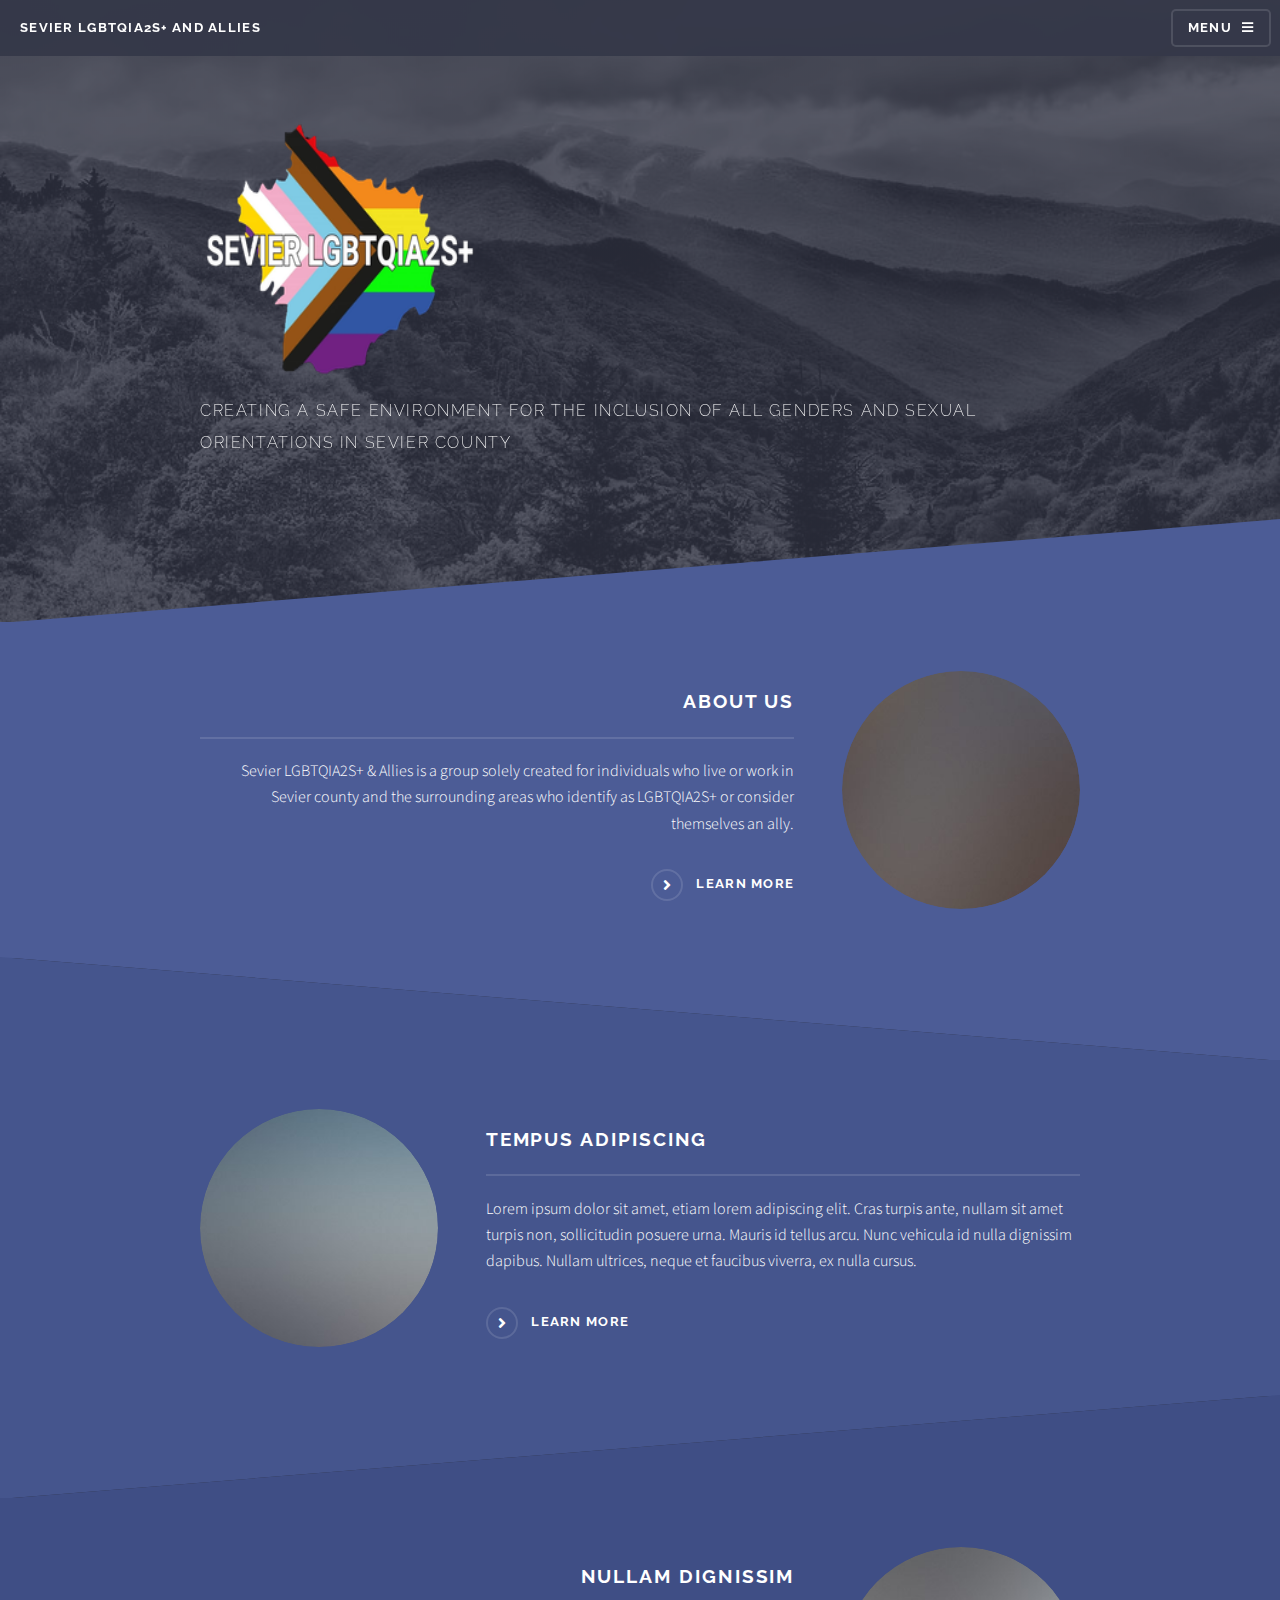
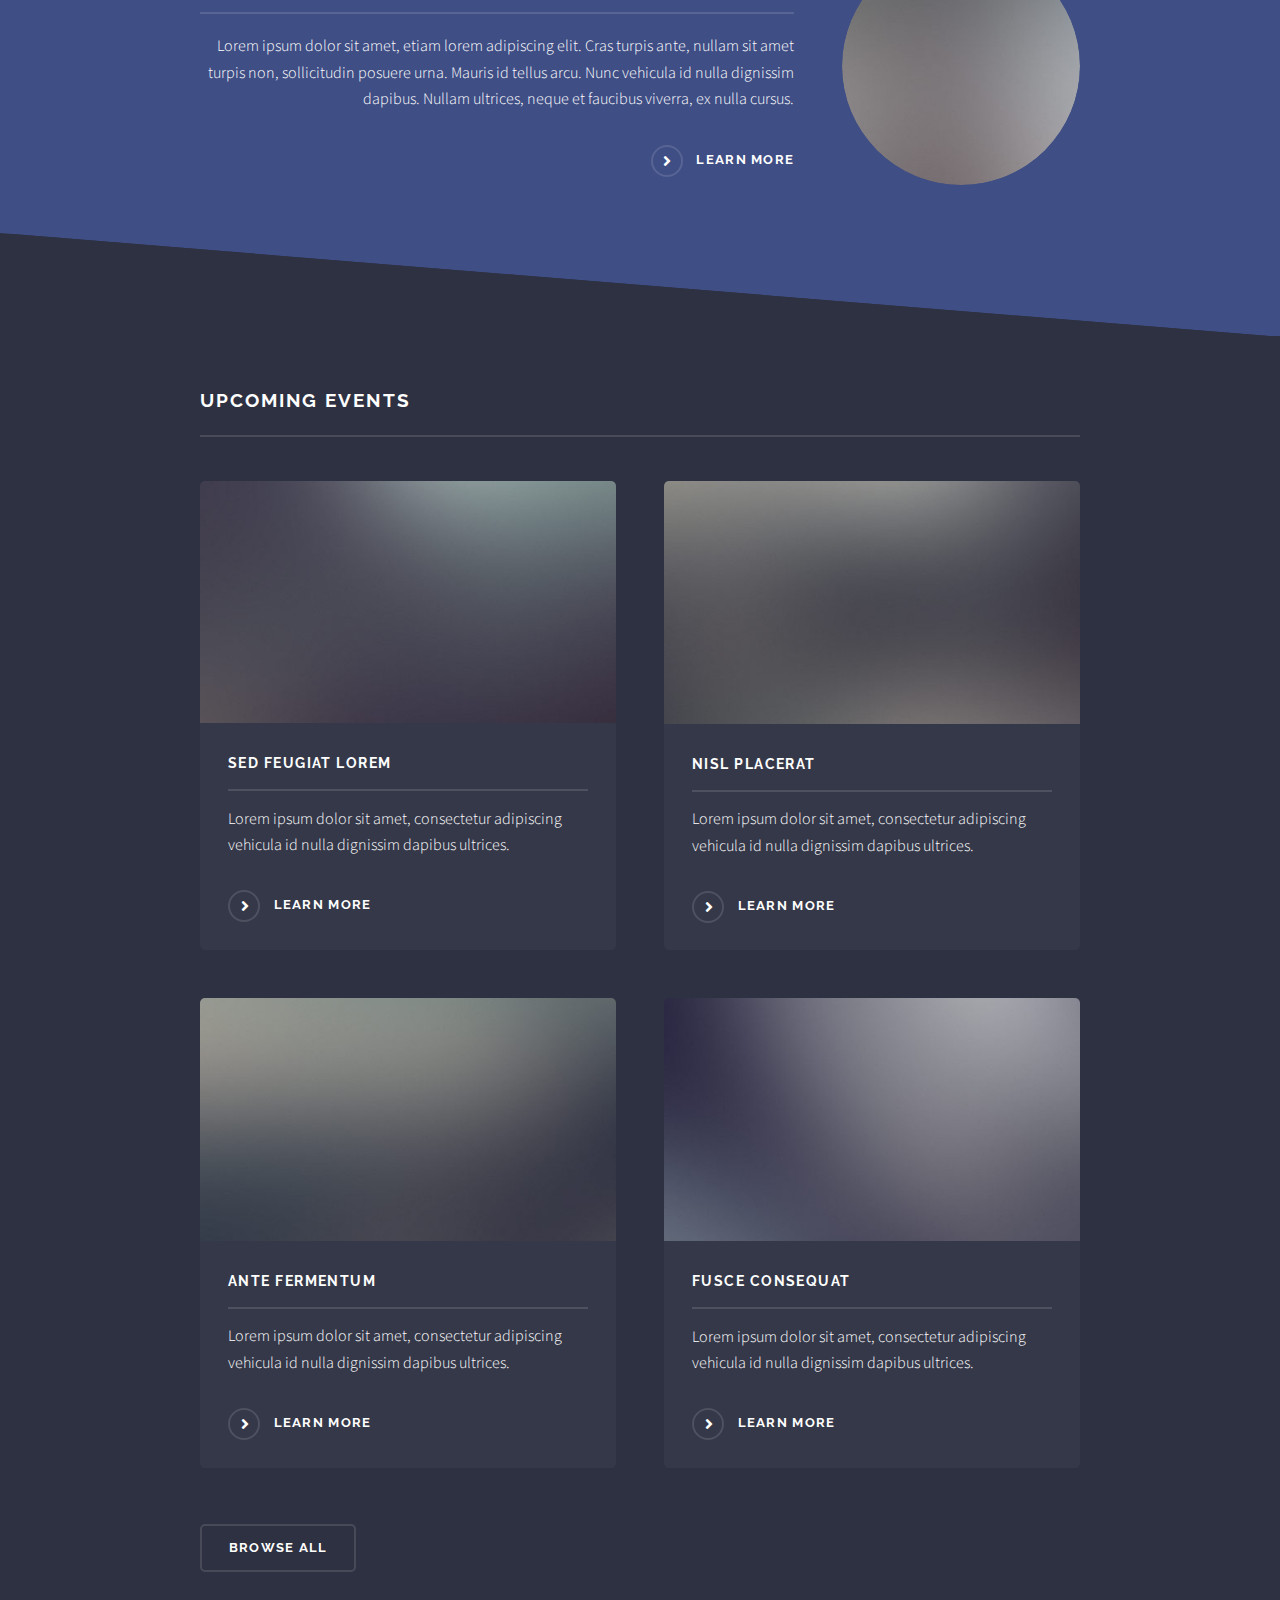
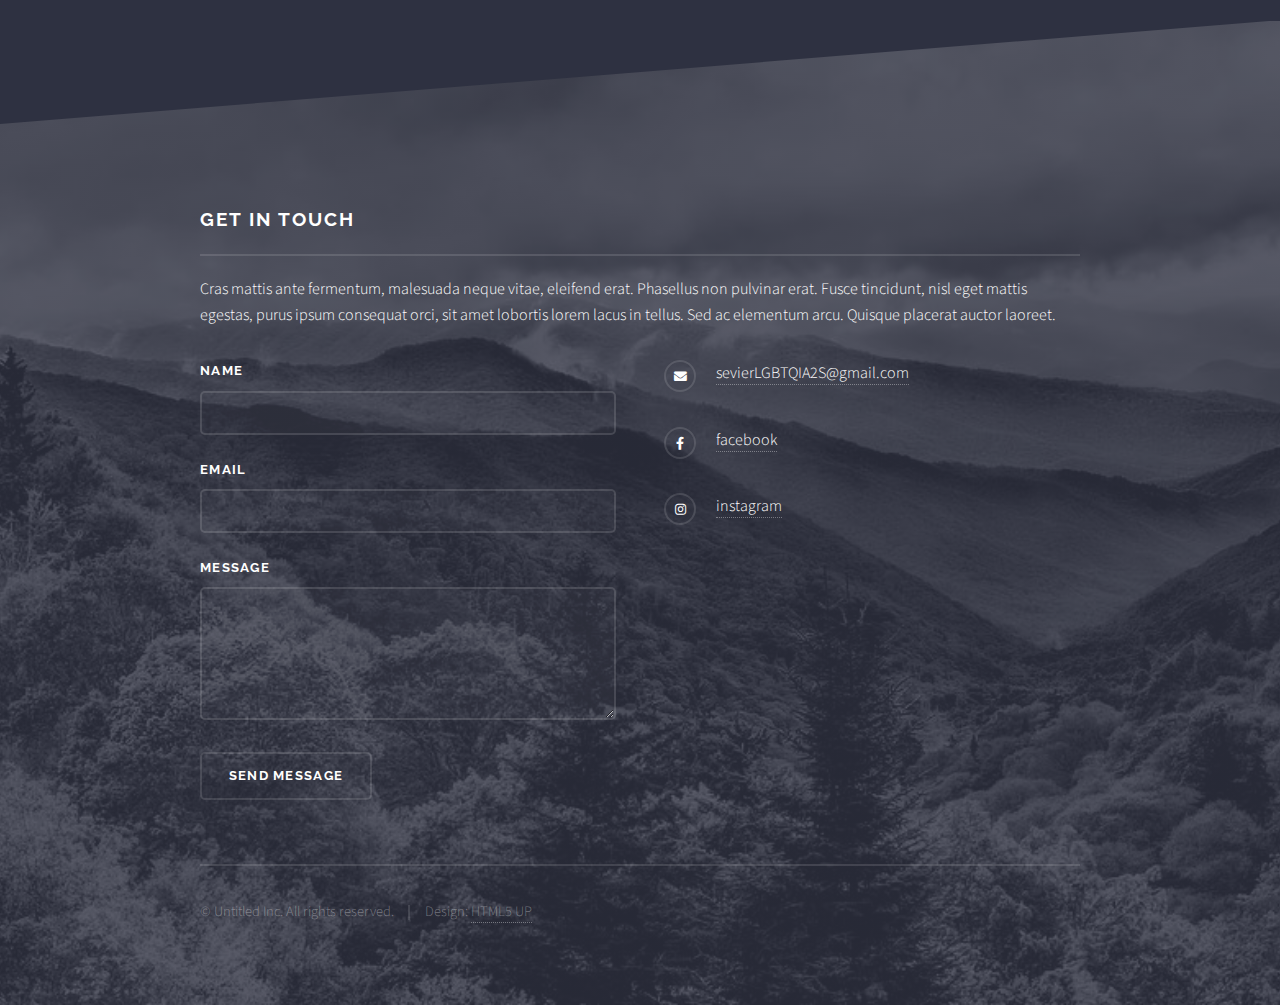
==== Sevier LGBTQIA/index.html @ c91a6a4b "Add files via upload" ====
<!DOCTYPE HTML>
<!--
	Solid State by HTML5 UP
	html5up.net | @ajlkn
	Free for personal and commercial use under the CCA 3.0 license (html5up.net/license)
-->
<html>
	<head>
		<title>Sevier LGBTQIA2S+ and Allies</title>
		<meta charset="utf-8" />
		<meta name="viewport" content="width=device-width, initial-scale=1, user-scalable=no" />
		<link rel="stylesheet" href="assets/css/main.css" />
		<noscript><link rel="stylesheet" href="assets/css/noscript.css" /></noscript>
	</head>
	<body class="is-preload">

		<!-- Page Wrapper -->
			<div id="page-wrapper">

				<!-- Header -->
					<header id="header">
						<h1><a href="index.html">Sevier LGBTQIA2S+ and Allies</a></h1>
						<nav>
							<a href="#menu">Menu</a>
						</nav>
					</header>

				<!-- Menu -->
					<nav id="menu">
						<div class="inner">
							<h2>Menu</h2>
							<ul class="links">
								<li><a href="index.html">Home</a></li>
								<li><a href="aboutUs.html">About Us</a></li>
								<li><a href="resources.html">Resources</a></li>
								<li><a href="events.html">Events</a></li>
								<li><a href="photoGallery.html">Photo Gallery
								<li><a href="getInvolved.html">Get Involved</a></li>
							</ul>
							<a href="#" class="close">Close</a>
						</div>
					</nav>

				<!-- Banner -->
					<section id="banner">
						<div class="inner">
							<img src="./images/lgbtqLogo.png" class="lgbtqLogo">
							<p>Creating a safe environment for the inclusion of all genders and sexual orientations in Sevier County</a></p>
						</div>
					</section>

				<!-- Wrapper -->
					<section id="wrapper">

						<!-- One -->
							<section id="one" class="wrapper spotlight style1">
								<div class="inner">
									<a href="#" class="image"><img src="images/pic01.jpg" alt="" /></a>
									<div class="content">
										<h2 class="major">About Us</h2>
										<p>Sevier LGBTQIA2S+ & Allies is a group solely created for individuals who live or work in Sevier county and the surrounding areas who identify as LGBTQIA2S+ or consider themselves an ally.</p>
										<a href="aboutUs.html" class="special">Learn more</a>
									</div>
								</div>
							</section>

						<!-- Two -->
							<section id="two" class="wrapper alt spotlight style2">
								<div class="inner">
									<a href="#" class="image"><img src="images/pic02.jpg" alt="" /></a>
									<div class="content">
										<h2 class="major">Tempus adipiscing</h2>
										<p>Lorem ipsum dolor sit amet, etiam lorem adipiscing elit. Cras turpis ante, nullam sit amet turpis non, sollicitudin posuere urna. Mauris id tellus arcu. Nunc vehicula id nulla dignissim dapibus. Nullam ultrices, neque et faucibus viverra, ex nulla cursus.</p>
										<a href="#" class="special">Learn more</a>
									</div>
								</div>
							</section>

						<!-- Three -->
							<section id="three" class="wrapper spotlight style3">
								<div class="inner">
									<a href="#" class="image"><img src="images/pic03.jpg" alt="" /></a>
									<div class="content">
										<h2 class="major">Nullam dignissim</h2>
										<p>Lorem ipsum dolor sit amet, etiam lorem adipiscing elit. Cras turpis ante, nullam sit amet turpis non, sollicitudin posuere urna. Mauris id tellus arcu. Nunc vehicula id nulla dignissim dapibus. Nullam ultrices, neque et faucibus viverra, ex nulla cursus.</p>
										<a href="#" class="special">Learn more</a>
									</div>
								</div>
							</section>

						<!-- Four -->
							<section id="four" class="wrapper alt style1">
								<div class="inner">
									<h2 class="major">Upcoming Events</h2>
									<section class="features">
										<article>
											<a href="#" class="image"><img src="images/pic04.jpg" alt="" /></a>
											<h3 class="major">Sed feugiat lorem</h3>
											<p>Lorem ipsum dolor sit amet, consectetur adipiscing vehicula id nulla dignissim dapibus ultrices.</p>
											<a href="#" class="special">Learn more</a>
										</article>
										<article>
											<a href="#" class="image"><img src="images/pic05.jpg" alt="" /></a>
											<h3 class="major">Nisl placerat</h3>
											<p>Lorem ipsum dolor sit amet, consectetur adipiscing vehicula id nulla dignissim dapibus ultrices.</p>
											<a href="#" class="special">Learn more</a>
										</article>
										<article>
											<a href="#" class="image"><img src="images/pic06.jpg" alt="" /></a>
											<h3 class="major">Ante fermentum</h3>
											<p>Lorem ipsum dolor sit amet, consectetur adipiscing vehicula id nulla dignissim dapibus ultrices.</p>
											<a href="#" class="special">Learn more</a>
										</article>
										<article>
											<a href="#" class="image"><img src="images/pic07.jpg" alt="" /></a>
											<h3 class="major">Fusce consequat</h3>
											<p>Lorem ipsum dolor sit amet, consectetur adipiscing vehicula id nulla dignissim dapibus ultrices.</p>
											<a href="#" class="special">Learn more</a>
										</article>
									</section>
									<ul class="actions">
										<li><a href="#" class="button">Browse All</a></li>
									</ul>
								</div>
							</section>

					</section>

				<!-- Footer -->
					<section id="footer">
						<div class="inner">
							<h2 class="major">Get in touch</h2>
							<p>Cras mattis ante fermentum, malesuada neque vitae, eleifend erat. Phasellus non pulvinar erat. Fusce tincidunt, nisl eget mattis egestas, purus ipsum consequat orci, sit amet lobortis lorem lacus in tellus. Sed ac elementum arcu. Quisque placerat auctor laoreet.</p>
							<form method="post" action="#">
								<div class="fields">
									<div class="field">
										<label for="name">Name</label>
										<input type="text" name="name" id="name" />
									</div>
									<div class="field">
										<label for="email">Email</label>
										<input type="email" name="email" id="email" />
									</div>
									<div class="field">
										<label for="message">Message</label>
										<textarea name="message" id="message" rows="4"></textarea>
									</div>
								</div>
								<ul class="actions">
									<li><input type="submit" value="Send Message" /></li>
								</ul>
							</form>
							<ul class="contact">
								<li class="icon solid fa-envelope"><a href="mailto:sevierlgbtqia2s@gmail.com">sevierLGBTQIA2S@gmail.com</a></li>
								<li class="icon brands fa-facebook-f"><a href="https://www.facebook.com/groups/743571639701597/">facebook</a></li>
								<li class="icon brands fa-instagram"><a href="https://instagram.com/sevierlgbtqia2s?utm_medium=copy_link">instagram</a></li>
							</ul>
							<ul class="copyright">
								<li>&copy; Untitled Inc. All rights reserved.</li><li>Design: <a href="http://html5up.net">HTML5 UP</a></li>
							</ul>
						</div>
					</section>

			</div>

		<!-- Scripts -->
			<script src="assets/js/jquery.min.js"></script>
			<script src="assets/js/jquery.scrollex.min.js"></script>
			<script src="assets/js/browser.min.js"></script>
			<script src="assets/js/breakpoints.min.js"></script>
			<script src="assets/js/util.js"></script>
			<script src="assets/js/main.js"></script>

	</body>
</html>
---- Sevier LGBTQIA/assets/css/main.css ----
@import url(fontawesome-all.min.css);
@import url("https://fonts.googleapis.com/css?family=Raleway:200,700|Source+Sans+Pro:300,600,300italic,600italic");

/*
	Solid State by HTML5 UP
	html5up.net | @ajlkn
	Free for personal and commercial use under the CCA 3.0 license (html5up.net/license)
*/

html, body, div, span, applet, object,
iframe, h1, h2, h3, h4, h5, h6, p, blockquote,
pre, a, abbr, acronym, address, big, cite,
code, del, dfn, em, img, ins, kbd, q, s, samp,
small, strike, strong, sub, sup, tt, var, b,
u, i, center, dl, dt, dd, ol, ul, li, fieldset,
form, label, legend, table, caption, tbody,
tfoot, thead, tr, th, td, article, aside,
canvas, details, embed, figure, figcaption,
footer, header, hgroup, menu, nav, output, ruby,
section, summary, time, mark, audio, video {
	margin: 0;
	padding: 0;
	border: 0;
	font-size: 100%;
	font: inherit;
	vertical-align: baseline;}

article, aside, details, figcaption, figure,
footer, header, hgroup, menu, nav, section {
	display: block;}

body {
	line-height: 1;
}

ol, ul {
	list-style: none;
}

blockquote, q {
	quotes: none;
}

	blockquote:before, blockquote:after, q:before, q:after {
		content: '';
		content: none;
	}

table {
	border-collapse: collapse;
	border-spacing: 0;
}

body {
	-webkit-text-size-adjust: none;
}

mark {
	background-color: transparent;
	color: inherit;
}

input::-moz-focus-inner {
	border: 0;
	padding: 0;
}

input, select, textarea {
	-moz-appearance: none;
	-webkit-appearance: none;
	-ms-appearance: none;
	appearance: none;
}

/* Basic */

	@-ms-viewport {
		width: device-width;
	}

	body {
		-ms-overflow-style: scrollbar;
	}

	@media screen and (max-width: 480px) {

		html, body {
			min-width: 320px;
		}

	}

	html {
		box-sizing: border-box;
	}

	*, *:before, *:after {
		box-sizing: inherit;
	}

	body {
		background-color: #2e3141;
		background-image: linear-gradient(to top, rgba(46, 49, 65, 0.8), rgba(46, 49, 65, 0.8)), url("../../images/bg.jpg");
		background-size: auto,
 cover;
		background-attachment: fixed,
 fixed;
		background-position: center,
 center;
	}

		body.is-preload *, body.is-preload *:before, body.is-preload *:after {
			-moz-animation: none !important;
			-webkit-animation: none !important;
			-ms-animation: none !important;
			animation: none !important;
			-moz-transition: none !important;
			-webkit-transition: none !important;
			-ms-transition: none !important;
			transition: none !important;
		}

/* Type */

	body, input, select, textarea {
		color: #ffffff;
		font-family: "Source Sans Pro", Helvetica, sans-serif;
		font-size: 16.5pt;
		font-weight: 300;
		line-height: 1.65;
	}

		@media screen and (max-width: 1680px) {

			body, input, select, textarea {
				font-size: 13pt;
			}

		}

		@media screen and (max-width: 1280px) {

			body, input, select, textarea {
				font-size: 12pt;
			}

		}

		@media screen and (max-width: 980px) {

			body, input, select, textarea {
				font-size: 12pt;
			}

		}

		@media screen and (max-width: 736px) {

			body, input, select, textarea {
				font-size: 12pt;
			}

		}

		@media screen and (max-width: 480px) {

			body, input, select, textarea {
				font-size: 12pt;
			}

		}

	a {
		-moz-transition: color 0.2s ease-in-out, border-bottom-color 0.2s ease-in-out;
		-webkit-transition: color 0.2s ease-in-out, border-bottom-color 0.2s ease-in-out;
		-ms-transition: color 0.2s ease-in-out, border-bottom-color 0.2s ease-in-out;
		transition: color 0.2s ease-in-out, border-bottom-color 0.2s ease-in-out;
		border-bottom: dotted 1px rgba(255, 255, 255, 0.35);
		color: #ffffff;
		text-decoration: none;
	}

		a:hover {
			border-bottom-color: transparent;
			color: #ffffff !important;
		}

		a.special:not(.button) {
			text-decoration: none;
			border-bottom: 0;
			display: block;
			font-family: Raleway, Helvetica, sans-serif;
			font-size: 0.8em;
			font-weight: 700;
			letter-spacing: 0.1em;
			margin: 0 0 2em 0;
			text-transform: uppercase;
		}

			a.special:not(.button):before {
				-moz-osx-font-smoothing: grayscale;
				-webkit-font-smoothing: antialiased;
				display: inline-block;
				font-style: normal;
				font-variant: normal;
				text-rendering: auto;
				line-height: 1;
				text-transform: none !important;
				font-family: 'Font Awesome 5 Free';
				font-weight: 900;
			}

			a.special:not(.button):before {
				-moz-transition: background-color 0.2s ease-in-out;
				-webkit-transition: background-color 0.2s ease-in-out;
				-ms-transition: background-color 0.2s ease-in-out;
				transition: background-color 0.2s ease-in-out;
				border-radius: 100%;
				border: solid 2px rgba(255, 255, 255, 0.125);
				content: '\f105';
				display: inline-block;
				font-size: 1.25em;
				height: 2em;
				line-height: 1.75em;
				margin-right: 0.85em;
				text-align: center;
				text-indent: 0.15em;
				vertical-align: middle;
				width: 2em;
			}

			a.special:not(.button):hover:before {
				background-color: rgba(255, 255, 255, 0.025);
			}

			a.special:not(.button):active:before {
				background-color: rgba(255, 255, 255, 0.075);
			}

	strong, b {
		color: #ffffff;
		font-weight: 600;
	}

	em, i {
		font-style: italic;
	}

	p {
		margin: 0 0 2em 0;
	}

	h1, h2, h3, h4, h5, h6 {
		color: #ffffff;
		font-family: Raleway, Helvetica, sans-serif;
		font-weight: 700;
		letter-spacing: 0.1em;
		margin: 0 0 1em 0;
		text-transform: uppercase;
	}

		h1 a, h2 a, h3 a, h4 a, h5 a, h6 a {
			color: inherit;
			text-decoration: none;
			border-bottom: 0;
		}

		h1 span, h2 span, h3 span, h4 span, h5 span, h6 span {
			font-weight: 200;
		}

		h1.major, h2.major, h3.major, h4.major, h5.major, h6.major {
			padding-bottom: 1em;
			border-bottom: solid 2px rgba(255, 255, 255, 0.125);
		}

	h2 {
		font-size: 1.2em;
	}

	h3 {
		font-size: 0.9em;
	}

	h4 {
		font-size: 0.7em;
	}

	h5 {
		font-size: 0.7em;
	}

	h6 {
		font-size: 0.7em;
	}

	@media screen and (max-width: 736px) {

		h2 {
			font-size: 1em;
		}

		h3 {
			font-size: 0.8em;
		}

	}

	sub {
		font-size: 0.8em;
		position: relative;
		top: 0.5em;
	}

	sup {
		font-size: 0.8em;
		position: relative;
		top: -0.5em;
	}

	blockquote {
		border-left: solid 4px rgba(255, 255, 255, 0.125);
		font-style: italic;
		margin: 0 0 2em 0;
		padding: 0.5em 0 0.5em 2em;
	}

	code {
		background: rgba(255, 255, 255, 0.025);
		border-radius: 5px;
		border: solid 2px rgba(255, 255, 255, 0.125);
		font-family: "Courier New", monospace;
		font-size: 0.9em;
		margin: 0 0.25em;
		padding: 0.25em 0.65em;
	}

	pre {
		-webkit-overflow-scrolling: touch;
		font-family: "Courier New", monospace;
		font-size: 0.9em;
		margin: 0 0 2em 0;
	}

		pre code {
			display: block;
			line-height: 1.75em;
			padding: 1em 1.5em;
			overflow-x: auto;
		}

	hr {
		border: 0;
		border-bottom: solid 2px rgba(255, 255, 255, 0.125);
		margin: 2.5em 0;
	}

		hr.major {
			margin: 4em 0;
		}

	.align-left {
		text-align: left;
	}

	.align-center {
		text-align: center;
	}

	.align-right {
		text-align: right;
	}

/* Row */

	.row {
		display: flex;
		flex-wrap: wrap;
		box-sizing: border-box;
		align-items: stretch;
	}

		.row > * {
			box-sizing: border-box;
		}

		.row.gtr-uniform > * > :last-child {
			margin-bottom: 0;
		}

		.row.aln-left {
			justify-content: flex-start;
		}

		.row.aln-center {
			justify-content: center;
		}

		.row.aln-right {
			justify-content: flex-end;
		}

		.row.aln-top {
			align-items: flex-start;
		}

		.row.aln-middle {
			align-items: center;
		}

		.row.aln-bottom {
			align-items: flex-end;
		}

		.row > .imp {
			order: -1;
		}

		.row > .col-1 {
			width: 8.33333%;
		}

		.row > .off-1 {
			margin-left: 8.33333%;
		}

		.row > .col-2 {
			width: 16.66667%;
		}

		.row > .off-2 {
			margin-left: 16.66667%;
		}

		.row > .col-3 {
			width: 25%;
		}

		.row > .off-3 {
			margin-left: 25%;
		}

		.row > .col-4 {
			width: 33.33333%;
		}

		.row > .off-4 {
			margin-left: 33.33333%;
		}

		.row > .col-5 {
			width: 41.66667%;
		}

		.row > .off-5 {
			margin-left: 41.66667%;
		}

		.row > .col-6 {
			width: 50%;
		}

		.row > .off-6 {
			margin-left: 50%;
		}

		.row > .col-7 {
			width: 58.33333%;
		}

		.row > .off-7 {
			margin-left: 58.33333%;
		}

		.row > .col-8 {
			width: 66.66667%;
		}

		.row > .off-8 {
			margin-left: 66.66667%;
		}

		.row > .col-9 {
			width: 75%;
		}

		.row > .off-9 {
			margin-left: 75%;
		}

		.row > .col-10 {
			width: 83.33333%;
		}

		.row > .off-10 {
			margin-left: 83.33333%;
		}

		.row > .col-11 {
			width: 91.66667%;
		}

		.row > .off-11 {
			margin-left: 91.66667%;
		}

		.row > .col-12 {
			width: 100%;
		}

		.row > .off-12 {
			margin-left: 100%;
		}

		.row.gtr-0 {
			margin-top: 0;
			margin-left: 0em;
		}

			.row.gtr-0 > * {
				padding: 0 0 0 0em;
			}

			.row.gtr-0.gtr-uniform {
				margin-top: 0em;
			}

				.row.gtr-0.gtr-uniform > * {
					padding-top: 0em;
				}

		.row.gtr-25 {
			margin-top: 0;
			margin-left: -0.4375em;
		}

			.row.gtr-25 > * {
				padding: 0 0 0 0.4375em;
			}

			.row.gtr-25.gtr-uniform {
				margin-top: -0.4375em;
			}

				.row.gtr-25.gtr-uniform > * {
					padding-top: 0.4375em;
				}

		.row.gtr-50 {
			margin-top: 0;
			margin-left: -0.875em;
		}

			.row.gtr-50 > * {
				padding: 0 0 0 0.875em;
			}

			.row.gtr-50.gtr-uniform {
				margin-top: -0.875em;
			}

				.row.gtr-50.gtr-uniform > * {
					padding-top: 0.875em;
				}

		.row {
			margin-top: 0;
			margin-left: -1.75em;
		}

			.row > * {
				padding: 0 0 0 1.75em;
			}

			.row.gtr-uniform {
				margin-top: -1.75em;
			}

				.row.gtr-uniform > * {
					padding-top: 1.75em;
				}

		.row.gtr-150 {
			margin-top: 0;
			margin-left: -2.625em;
		}

			.row.gtr-150 > * {
				padding: 0 0 0 2.625em;
			}

			.row.gtr-150.gtr-uniform {
				margin-top: -2.625em;
			}

				.row.gtr-150.gtr-uniform > * {
					padding-top: 2.625em;
				}

		.row.gtr-200 {
			margin-top: 0;
			margin-left: -3.5em;
		}

			.row.gtr-200 > * {
				padding: 0 0 0 3.5em;
			}

			.row.gtr-200.gtr-uniform {
				margin-top: -3.5em;
			}

				.row.gtr-200.gtr-uniform > * {
					padding-top: 3.5em;
				}

		@media screen and (max-width: 1680px) {

			.row {
				display: flex;
				flex-wrap: wrap;
				box-sizing: border-box;
				align-items: stretch;
			}

				.row > * {
					box-sizing: border-box;
				}

				.row.gtr-uniform > * > :last-child {
					margin-bottom: 0;
				}

				.row.aln-left {
					justify-content: flex-start;
				}

				.row.aln-center {
					justify-content: center;
				}

				.row.aln-right {
					justify-content: flex-end;
				}

				.row.aln-top {
					align-items: flex-start;
				}

				.row.aln-middle {
					align-items: center;
				}

				.row.aln-bottom {
					align-items: flex-end;
				}

				.row > .imp-xlarge {
					order: -1;
				}

				.row > .col-1-xlarge {
					width: 8.33333%;
				}

				.row > .off-1-xlarge {
					margin-left: 8.33333%;
				}

				.row > .col-2-xlarge {
					width: 16.66667%;
				}

				.row > .off-2-xlarge {
					margin-left: 16.66667%;
				}

				.row > .col-3-xlarge {
					width: 25%;
				}

				.row > .off-3-xlarge {
					margin-left: 25%;
				}

				.row > .col-4-xlarge {
					width: 33.33333%;
				}

				.row > .off-4-xlarge {
					margin-left: 33.33333%;
				}

				.row > .col-5-xlarge {
					width: 41.66667%;
				}

				.row > .off-5-xlarge {
					margin-left: 41.66667%;
				}

				.row > .col-6-xlarge {
					width: 50%;
				}

				.row > .off-6-xlarge {
					margin-left: 50%;
				}

				.row > .col-7-xlarge {
					width: 58.33333%;
				}

				.row > .off-7-xlarge {
					margin-left: 58.33333%;
				}

				.row > .col-8-xlarge {
					width: 66.66667%;
				}

				.row > .off-8-xlarge {
					margin-left: 66.66667%;
				}

				.row > .col-9-xlarge {
					width: 75%;
				}

				.row > .off-9-xlarge {
					margin-left: 75%;
				}

				.row > .col-10-xlarge {
					width: 83.33333%;
				}

				.row > .off-10-xlarge {
					margin-left: 83.33333%;
				}

				.row > .col-11-xlarge {
					width: 91.66667%;
				}

				.row > .off-11-xlarge {
					margin-left: 91.66667%;
				}

				.row > .col-12-xlarge {
					width: 100%;
				}

				.row > .off-12-xlarge {
					margin-left: 100%;
				}

				.row.gtr-0 {
					margin-top: 0;
					margin-left: 0em;
				}

					.row.gtr-0 > * {
						padding: 0 0 0 0em;
					}

					.row.gtr-0.gtr-uniform {
						margin-top: 0em;
					}

						.row.gtr-0.gtr-uniform > * {
							padding-top: 0em;
						}

				.row.gtr-25 {
					margin-top: 0;
					margin-left: -0.4375em;
				}

					.row.gtr-25 > * {
						padding: 0 0 0 0.4375em;
					}

					.row.gtr-25.gtr-uniform {
						margin-top: -0.4375em;
					}

						.row.gtr-25.gtr-uniform > * {
							padding-top: 0.4375em;
						}

				.row.gtr-50 {
					margin-top: 0;
					margin-left: -0.875em;
				}

					.row.gtr-50 > * {
						padding: 0 0 0 0.875em;
					}

					.row.gtr-50.gtr-uniform {
						margin-top: -0.875em;
					}

						.row.gtr-50.gtr-uniform > * {
							padding-top: 0.875em;
						}

				.row {
					margin-top: 0;
					margin-left: -1.75em;
				}

					.row > * {
						padding: 0 0 0 1.75em;
					}

					.row.gtr-uniform {
						margin-top: -1.75em;
					}

						.row.gtr-uniform > * {
							padding-top: 1.75em;
						}

				.row.gtr-150 {
					margin-top: 0;
					margin-left: -2.625em;
				}

					.row.gtr-150 > * {
						padding: 0 0 0 2.625em;
					}

					.row.gtr-150.gtr-uniform {
						margin-top: -2.625em;
					}

						.row.gtr-150.gtr-uniform > * {
							padding-top: 2.625em;
						}

				.row.gtr-200 {
					margin-top: 0;
					margin-left: -3.5em;
				}

					.row.gtr-200 > * {
						padding: 0 0 0 3.5em;
					}

					.row.gtr-200.gtr-uniform {
						margin-top: -3.5em;
					}

						.row.gtr-200.gtr-uniform > * {
							padding-top: 3.5em;
						}

		}

		@media screen and (max-width: 1280px) {

			.row {
				display: flex;
				flex-wrap: wrap;
				box-sizing: border-box;
				align-items: stretch;
			}

				.row > * {
					box-sizing: border-box;
				}

				.row.gtr-uniform > * > :last-child {
					margin-bottom: 0;
				}

				.row.aln-left {
					justify-content: flex-start;
				}

				.row.aln-center {
					justify-content: center;
				}

				.row.aln-right {
					justify-content: flex-end;
				}

				.row.aln-top {
					align-items: flex-start;
				}

				.row.aln-middle {
					align-items: center;
				}

				.row.aln-bottom {
					align-items: flex-end;
				}

				.row > .imp-large {
					order: -1;
				}

				.row > .col-1-large {
					width: 8.33333%;
				}

				.row > .off-1-large {
					margin-left: 8.33333%;
				}

				.row > .col-2-large {
					width: 16.66667%;
				}

				.row > .off-2-large {
					margin-left: 16.66667%;
				}

				.row > .col-3-large {
					width: 25%;
				}

				.row > .off-3-large {
					margin-left: 25%;
				}

				.row > .col-4-large {
					width: 33.33333%;
				}

				.row > .off-4-large {
					margin-left: 33.33333%;
				}

				.row > .col-5-large {
					width: 41.66667%;
				}

				.row > .off-5-large {
					margin-left: 41.66667%;
				}

				.row > .col-6-large {
					width: 50%;
				}

				.row > .off-6-large {
					margin-left: 50%;
				}

				.row > .col-7-large {
					width: 58.33333%;
				}

				.row > .off-7-large {
					margin-left: 58.33333%;
				}

				.row > .col-8-large {
					width: 66.66667%;
				}

				.row > .off-8-large {
					margin-left: 66.66667%;
				}

				.row > .col-9-large {
					width: 75%;
				}

				.row > .off-9-large {
					margin-left: 75%;
				}

				.row > .col-10-large {
					width: 83.33333%;
				}

				.row > .off-10-large {
					margin-left: 83.33333%;
				}

				.row > .col-11-large {
					width: 91.66667%;
				}

				.row > .off-11-large {
					margin-left: 91.66667%;
				}

				.row > .col-12-large {
					width: 100%;
				}

				.row > .off-12-large {
					margin-left: 100%;
				}

				.row.gtr-0 {
					margin-top: 0;
					margin-left: 0em;
				}

					.row.gtr-0 > * {
						padding: 0 0 0 0em;
					}

					.row.gtr-0.gtr-uniform {
						margin-top: 0em;
					}

						.row.gtr-0.gtr-uniform > * {
							padding-top: 0em;
						}

				.row.gtr-25 {
					margin-top: 0;
					margin-left: -0.4375em;
				}

					.row.gtr-25 > * {
						padding: 0 0 0 0.4375em;
					}

					.row.gtr-25.gtr-uniform {
						margin-top: -0.4375em;
					}

						.row.gtr-25.gtr-uniform > * {
							padding-top: 0.4375em;
						}

				.row.gtr-50 {
					margin-top: 0;
					margin-left: -0.875em;
				}

					.row.gtr-50 > * {
						padding: 0 0 0 0.875em;
					}

					.row.gtr-50.gtr-uniform {
						margin-top: -0.875em;
					}

						.row.gtr-50.gtr-uniform > * {
							padding-top: 0.875em;
						}

				.row {
					margin-top: 0;
					margin-left: -1.75em;
				}

					.row > * {
						padding: 0 0 0 1.75em;
					}

					.row.gtr-uniform {
						margin-top: -1.75em;
					}

						.row.gtr-uniform > * {
							padding-top: 1.75em;
						}

				.row.gtr-150 {
					margin-top: 0;
					margin-left: -2.625em;
				}

					.row.gtr-150 > * {
						padding: 0 0 0 2.625em;
					}

					.row.gtr-150.gtr-uniform {
						margin-top: -2.625em;
					}

						.row.gtr-150.gtr-uniform > * {
							padding-top: 2.625em;
						}

				.row.gtr-200 {
					margin-top: 0;
					margin-left: -3.5em;
				}

					.row.gtr-200 > * {
						padding: 0 0 0 3.5em;
					}

					.row.gtr-200.gtr-uniform {
						margin-top: -3.5em;
					}

						.row.gtr-200.gtr-uniform > * {
							padding-top: 3.5em;
						}

		}

		@media screen and (max-width: 980px) {

			.row {
				display: flex;
				flex-wrap: wrap;
				box-sizing: border-box;
				align-items: stretch;
			}

				.row > * {
					box-sizing: border-box;
				}

				.row.gtr-uniform > * > :last-child {
					margin-bottom: 0;
				}

				.row.aln-left {
					justify-content: flex-start;
				}

				.row.aln-center {
					justify-content: center;
				}

				.row.aln-right {
					justify-content: flex-end;
				}

				.row.aln-top {
					align-items: flex-start;
				}

				.row.aln-middle {
					align-items: center;
				}

				.row.aln-bottom {
					align-items: flex-end;
				}

				.row > .imp-medium {
					order: -1;
				}

				.row > .col-1-medium {
					width: 8.33333%;
				}

				.row > .off-1-medium {
					margin-left: 8.33333%;
				}

				.row > .col-2-medium {
					width: 16.66667%;
				}

				.row > .off-2-medium {
					margin-left: 16.66667%;
				}

				.row > .col-3-medium {
					width: 25%;
				}

				.row > .off-3-medium {
					margin-left: 25%;
				}

				.row > .col-4-medium {
					width: 33.33333%;
				}

				.row > .off-4-medium {
					margin-left: 33.33333%;
				}

				.row > .col-5-medium {
					width: 41.66667%;
				}

				.row > .off-5-medium {
					margin-left: 41.66667%;
				}

				.row > .col-6-medium {
					width: 50%;
				}

				.row > .off-6-medium {
					margin-left: 50%;
				}

				.row > .col-7-medium {
					width: 58.33333%;
				}

				.row > .off-7-medium {
					margin-left: 58.33333%;
				}

				.row > .col-8-medium {
					width: 66.66667%;
				}

				.row > .off-8-medium {
					margin-left: 66.66667%;
				}

				.row > .col-9-medium {
					width: 75%;
				}

				.row > .off-9-medium {
					margin-left: 75%;
				}

				.row > .col-10-medium {
					width: 83.33333%;
				}

				.row > .off-10-medium {
					margin-left: 83.33333%;
				}

				.row > .col-11-medium {
					width: 91.66667%;
				}

				.row > .off-11-medium {
					margin-left: 91.66667%;
				}

				.row > .col-12-medium {
					width: 100%;
				}

				.row > .off-12-medium {
					margin-left: 100%;
				}

				.row.gtr-0 {
					margin-top: 0;
					margin-left: 0em;
				}

					.row.gtr-0 > * {
						padding: 0 0 0 0em;
					}

					.row.gtr-0.gtr-uniform {
						margin-top: 0em;
					}

						.row.gtr-0.gtr-uniform > * {
							padding-top: 0em;
						}

				.row.gtr-25 {
					margin-top: 0;
					margin-left: -0.4375em;
				}

					.row.gtr-25 > * {
						padding: 0 0 0 0.4375em;
					}

					.row.gtr-25.gtr-uniform {
						margin-top: -0.4375em;
					}

						.row.gtr-25.gtr-uniform > * {
							padding-top: 0.4375em;
						}

				.row.gtr-50 {
					margin-top: 0;
					margin-left: -0.875em;
				}

					.row.gtr-50 > * {
						padding: 0 0 0 0.875em;
					}

					.row.gtr-50.gtr-uniform {
						margin-top: -0.875em;
					}

						.row.gtr-50.gtr-uniform > * {
							padding-top: 0.875em;
						}

				.row {
					margin-top: 0;
					margin-left: -1.75em;
				}

					.row > * {
						padding: 0 0 0 1.75em;
					}

					.row.gtr-uniform {
						margin-top: -1.75em;
					}

						.row.gtr-uniform > * {
							padding-top: 1.75em;
						}

				.row.gtr-150 {
					margin-top: 0;
					margin-left: -2.625em;
				}

					.row.gtr-150 > * {
						padding: 0 0 0 2.625em;
					}

					.row.gtr-150.gtr-uniform {
						margin-top: -2.625em;
					}

						.row.gtr-150.gtr-uniform > * {
							padding-top: 2.625em;
						}

				.row.gtr-200 {
					margin-top: 0;
					margin-left: -3.5em;
				}

					.row.gtr-200 > * {
						padding: 0 0 0 3.5em;
					}

					.row.gtr-200.gtr-uniform {
						margin-top: -3.5em;
					}

						.row.gtr-200.gtr-uniform > * {
							padding-top: 3.5em;
						}

		}

		@media screen and (max-width: 736px) {

			.row {
				display: flex;
				flex-wrap: wrap;
				box-sizing: border-box;
				align-items: stretch;
			}

				.row > * {
					box-sizing: border-box;
				}

				.row.gtr-uniform > * > :last-child {
					margin-bottom: 0;
				}

				.row.aln-left {
					justify-content: flex-start;
				}

				.row.aln-center {
					justify-content: center;
				}

				.row.aln-right {
					justify-content: flex-end;
				}

				.row.aln-top {
					align-items: flex-start;
				}

				.row.aln-middle {
					align-items: center;
				}

				.row.aln-bottom {
					align-items: flex-end;
				}

				.row > .imp-small {
					order: -1;
				}

				.row > .col-1-small {
					width: 8.33333%;
				}

				.row > .off-1-small {
					margin-left: 8.33333%;
				}

				.row > .col-2-small {
					width: 16.66667%;
				}

				.row > .off-2-small {
					margin-left: 16.66667%;
				}

				.row > .col-3-small {
					width: 25%;
				}

				.row > .off-3-small {
					margin-left: 25%;
				}

				.row > .col-4-small {
					width: 33.33333%;
				}

				.row > .off-4-small {
					margin-left: 33.33333%;
				}

				.row > .col-5-small {
					width: 41.66667%;
				}

				.row > .off-5-small {
					margin-left: 41.66667%;
				}

				.row > .col-6-small {
					width: 50%;
				}

				.row > .off-6-small {
					margin-left: 50%;
				}

				.row > .col-7-small {
					width: 58.33333%;
				}

				.row > .off-7-small {
					margin-left: 58.33333%;
				}

				.row > .col-8-small {
					width: 66.66667%;
				}

				.row > .off-8-small {
					margin-left: 66.66667%;
				}

				.row > .col-9-small {
					width: 75%;
				}

				.row > .off-9-small {
					margin-left: 75%;
				}

				.row > .col-10-small {
					width: 83.33333%;
				}

				.row > .off-10-small {
					margin-left: 83.33333%;
				}

				.row > .col-11-small {
					width: 91.66667%;
				}

				.row > .off-11-small {
					margin-left: 91.66667%;
				}

				.row > .col-12-small {
					width: 100%;
				}

				.row > .off-12-small {
					margin-left: 100%;
				}

				.row.gtr-0 {
					margin-top: 0;
					margin-left: 0em;
				}

					.row.gtr-0 > * {
						padding: 0 0 0 0em;
					}

					.row.gtr-0.gtr-uniform {
						margin-top: 0em;
					}

						.row.gtr-0.gtr-uniform > * {
							padding-top: 0em;
						}

				.row.gtr-25 {
					margin-top: 0;
					margin-left: -0.3125em;
				}

					.row.gtr-25 > * {
						padding: 0 0 0 0.3125em;
					}

					.row.gtr-25.gtr-uniform {
						margin-top: -0.3125em;
					}

						.row.gtr-25.gtr-uniform > * {
							padding-top: 0.3125em;
						}

				.row.gtr-50 {
					margin-top: 0;
					margin-left: -0.625em;
				}

					.row.gtr-50 > * {
						padding: 0 0 0 0.625em;
					}

					.row.gtr-50.gtr-uniform {
						margin-top: -0.625em;
					}

						.row.gtr-50.gtr-uniform > * {
							padding-top: 0.625em;
						}

				.row {
					margin-top: 0;
					margin-left: -1.25em;
				}

					.row > * {
						padding: 0 0 0 1.25em;
					}

					.row.gtr-uniform {
						margin-top: -1.25em;
					}

						.row.gtr-uniform > * {
							padding-top: 1.25em;
						}

				.row.gtr-150 {
					margin-top: 0;
					margin-left: -1.875em;
				}

					.row.gtr-150 > * {
						padding: 0 0 0 1.875em;
					}

					.row.gtr-150.gtr-uniform {
						margin-top: -1.875em;
					}

						.row.gtr-150.gtr-uniform > * {
							padding-top: 1.875em;
						}

				.row.gtr-200 {
					margin-top: 0;
					margin-left: -2.5em;
				}

					.row.gtr-200 > * {
						padding: 0 0 0 2.5em;
					}

					.row.gtr-200.gtr-uniform {
						margin-top: -2.5em;
					}

						.row.gtr-200.gtr-uniform > * {
							padding-top: 2.5em;
						}

		}

		@media screen and (max-width: 480px) {

			.row {
				display: flex;
				flex-wrap: wrap;
				box-sizing: border-box;
				align-items: stretch;
			}

				.row > * {
					box-sizing: border-box;
				}

				.row.gtr-uniform > * > :last-child {
					margin-bottom: 0;
				}

				.row.aln-left {
					justify-content: flex-start;
				}

				.row.aln-center {
					justify-content: center;
				}

				.row.aln-right {
					justify-content: flex-end;
				}

				.row.aln-top {
					align-items: flex-start;
				}

				.row.aln-middle {
					align-items: center;
				}

				.row.aln-bottom {
					align-items: flex-end;
				}

				.row > .imp-xsmall {
					order: -1;
				}

				.row > .col-1-xsmall {
					width: 8.33333%;
				}

				.row > .off-1-xsmall {
					margin-left: 8.33333%;
				}

				.row > .col-2-xsmall {
					width: 16.66667%;
				}

				.row > .off-2-xsmall {
					margin-left: 16.66667%;
				}

				.row > .col-3-xsmall {
					width: 25%;
				}

				.row > .off-3-xsmall {
					margin-left: 25%;
				}

				.row > .col-4-xsmall {
					width: 33.33333%;
				}

				.row > .off-4-xsmall {
					margin-left: 33.33333%;
				}

				.row > .col-5-xsmall {
					width: 41.66667%;
				}

				.row > .off-5-xsmall {
					margin-left: 41.66667%;
				}

				.row > .col-6-xsmall {
					width: 50%;
				}

				.row > .off-6-xsmall {
					margin-left: 50%;
				}

				.row > .col-7-xsmall {
					width: 58.33333%;
				}

				.row > .off-7-xsmall {
					margin-left: 58.33333%;
				}

				.row > .col-8-xsmall {
					width: 66.66667%;
				}

				.row > .off-8-xsmall {
					margin-left: 66.66667%;
				}

				.row > .col-9-xsmall {
					width: 75%;
				}

				.row > .off-9-xsmall {
					margin-left: 75%;
				}

				.row > .col-10-xsmall {
					width: 83.33333%;
				}

				.row > .off-10-xsmall {
					margin-left: 83.33333%;
				}

				.row > .col-11-xsmall {
					width: 91.66667%;
				}

				.row > .off-11-xsmall {
					margin-left: 91.66667%;
				}

				.row > .col-12-xsmall {
					width: 100%;
				}

				.row > .off-12-xsmall {
					margin-left: 100%;
				}

				.row.gtr-0 {
					margin-top: 0;
					margin-left: 0em;
				}

					.row.gtr-0 > * {
						padding: 0 0 0 0em;
					}

					.row.gtr-0.gtr-uniform {
						margin-top: 0em;
					}

						.row.gtr-0.gtr-uniform > * {
							padding-top: 0em;
						}

				.row.gtr-25 {
					margin-top: 0;
					margin-left: -0.3125em;
				}

					.row.gtr-25 > * {
						padding: 0 0 0 0.3125em;
					}

					.row.gtr-25.gtr-uniform {
						margin-top: -0.3125em;
					}

						.row.gtr-25.gtr-uniform > * {
							padding-top: 0.3125em;
						}

				.row.gtr-50 {
					margin-top: 0;
					margin-left: -0.625em;
				}

					.row.gtr-50 > * {
						padding: 0 0 0 0.625em;
					}

					.row.gtr-50.gtr-uniform {
						margin-top: -0.625em;
					}

						.row.gtr-50.gtr-uniform > * {
							padding-top: 0.625em;
						}

				.row {
					margin-top: 0;
					margin-left: -1.25em;
				}

					.row > * {
						padding: 0 0 0 1.25em;
					}

					.row.gtr-uniform {
						margin-top: -1.25em;
					}

						.row.gtr-uniform > * {
							padding-top: 1.25em;
						}

				.row.gtr-150 {
					margin-top: 0;
					margin-left: -1.875em;
				}

					.row.gtr-150 > * {
						padding: 0 0 0 1.875em;
					}

					.row.gtr-150.gtr-uniform {
						margin-top: -1.875em;
					}

						.row.gtr-150.gtr-uniform > * {
							padding-top: 1.875em;
						}

				.row.gtr-200 {
					margin-top: 0;
					margin-left: -2.5em;
				}

					.row.gtr-200 > * {
						padding: 0 0 0 2.5em;
					}

					.row.gtr-200.gtr-uniform {
						margin-top: -2.5em;
					}

						.row.gtr-200.gtr-uniform > * {
							padding-top: 2.5em;
						}

		}

		@media screen and (max-width: 360px) {

			.row {
				display: flex;
				flex-wrap: wrap;
				box-sizing: border-box;
				align-items: stretch;
			}

				.row > * {
					box-sizing: border-box;
				}

				.row.gtr-uniform > * > :last-child {
					margin-bottom: 0;
				}

				.row.aln-left {
					justify-content: flex-start;
				}

				.row.aln-center {
					justify-content: center;
				}

				.row.aln-right {
					justify-content: flex-end;
				}

				.row.aln-top {
					align-items: flex-start;
				}

				.row.aln-middle {
					align-items: center;
				}

				.row.aln-bottom {
					align-items: flex-end;
				}

				.row > .imp-xxsmall {
					order: -1;
				}

				.row > .col-1-xxsmall {
					width: 8.33333%;
				}

				.row > .off-1-xxsmall {
					margin-left: 8.33333%;
				}

				.row > .col-2-xxsmall {
					width: 16.66667%;
				}

				.row > .off-2-xxsmall {
					margin-left: 16.66667%;
				}

				.row > .col-3-xxsmall {
					width: 25%;
				}

				.row > .off-3-xxsmall {
					margin-left: 25%;
				}

				.row > .col-4-xxsmall {
					width: 33.33333%;
				}

				.row > .off-4-xxsmall {
					margin-left: 33.33333%;
				}

				.row > .col-5-xxsmall {
					width: 41.66667%;
				}

				.row > .off-5-xxsmall {
					margin-left: 41.66667%;
				}

				.row > .col-6-xxsmall {
					width: 50%;
				}

				.row > .off-6-xxsmall {
					margin-left: 50%;
				}

				.row > .col-7-xxsmall {
					width: 58.33333%;
				}

				.row > .off-7-xxsmall {
					margin-left: 58.33333%;
				}

				.row > .col-8-xxsmall {
					width: 66.66667%;
				}

				.row > .off-8-xxsmall {
					margin-left: 66.66667%;
				}

				.row > .col-9-xxsmall {
					width: 75%;
				}

				.row > .off-9-xxsmall {
					margin-left: 75%;
				}

				.row > .col-10-xxsmall {
					width: 83.33333%;
				}

				.row > .off-10-xxsmall {
					margin-left: 83.33333%;
				}

				.row > .col-11-xxsmall {
					width: 91.66667%;
				}

				.row > .off-11-xxsmall {
					margin-left: 91.66667%;
				}

				.row > .col-12-xxsmall {
					width: 100%;
				}

				.row > .off-12-xxsmall {
					margin-left: 100%;
				}

				.row.gtr-0 {
					margin-top: 0;
					margin-left: 0em;
				}

					.row.gtr-0 > * {
						padding: 0 0 0 0em;
					}

					.row.gtr-0.gtr-uniform {
						margin-top: 0em;
					}

						.row.gtr-0.gtr-uniform > * {
							padding-top: 0em;
						}

				.row.gtr-25 {
					margin-top: 0;
					margin-left: -0.3125em;
				}

					.row.gtr-25 > * {
						padding: 0 0 0 0.3125em;
					}

					.row.gtr-25.gtr-uniform {
						margin-top: -0.3125em;
					}

						.row.gtr-25.gtr-uniform > * {
							padding-top: 0.3125em;
						}

				.row.gtr-50 {
					margin-top: 0;
					margin-left: -0.625em;
				}

					.row.gtr-50 > * {
						padding: 0 0 0 0.625em;
					}

					.row.gtr-50.gtr-uniform {
						margin-top: -0.625em;
					}

						.row.gtr-50.gtr-uniform > * {
							padding-top: 0.625em;
						}

				.row {
					margin-top: 0;
					margin-left: -1.25em;
				}

					.row > * {
						padding: 0 0 0 1.25em;
					}

					.row.gtr-uniform {
						margin-top: -1.25em;
					}

						.row.gtr-uniform > * {
							padding-top: 1.25em;
						}

				.row.gtr-150 {
					margin-top: 0;
					margin-left: -1.875em;
				}

					.row.gtr-150 > * {
						padding: 0 0 0 1.875em;
					}

					.row.gtr-150.gtr-uniform {
						margin-top: -1.875em;
					}

						.row.gtr-150.gtr-uniform > * {
							padding-top: 1.875em;
						}

				.row.gtr-200 {
					margin-top: 0;
					margin-left: -2.5em;
				}

					.row.gtr-200 > * {
						padding: 0 0 0 2.5em;
					}

					.row.gtr-200.gtr-uniform {
						margin-top: -2.5em;
					}

						.row.gtr-200.gtr-uniform > * {
							padding-top: 2.5em;
						}

		}

/* Section/Article */

	section.special, article.special {
		text-align: center;
	}

/* Form */

	form {
		margin: 0 0 2em 0;
	}

		form > :last-child {
			margin-bottom: 0;
		}

		form > .fields {
			display: -moz-flex;
			display: -webkit-flex;
			display: -ms-flex;
			display: flex;
			-moz-flex-wrap: wrap;
			-webkit-flex-wrap: wrap;
			-ms-flex-wrap: wrap;
			flex-wrap: wrap;
			width: calc(100% + 3em);
			margin: -1.5em 0 2em -1.5em;
		}

			form > .fields > .field {
				-moz-flex-grow: 0;
				-webkit-flex-grow: 0;
				-ms-flex-grow: 0;
				flex-grow: 0;
				-moz-flex-shrink: 0;
				-webkit-flex-shrink: 0;
				-ms-flex-shrink: 0;
				flex-shrink: 0;
				padding: 1.5em 0 0 1.5em;
				width: calc(100% - 1.5em);
			}

				form > .fields > .field.half {
					width: calc(50% - 0.75em);
				}

				form > .fields > .field.third {
					width: calc(100%/3 - 0.5em);
				}

				form > .fields > .field.quarter {
					width: calc(25% - 0.375em);
				}

		@media screen and (max-width: 480px) {

			form > .fields {
				width: calc(100% + 3em);
				margin: -1.5em 0 2em -1.5em;
			}

				form > .fields > .field {
					padding: 1.5em 0 0 1.5em;
					width: calc(100% - 1.5em);
				}

					form > .fields > .field.half {
						width: calc(100% - 1.5em);
					}

					form > .fields > .field.third {
						width: calc(100% - 1.5em);
					}

					form > .fields > .field.quarter {
						width: calc(100% - 1.5em);
					}

		}

	label {
		color: #ffffff;
		display: block;
		font-family: Raleway, Helvetica, sans-serif;
		font-size: 0.8em;
		font-weight: 700;
		letter-spacing: 0.1em;
		margin: 0 0 0.7em 0;
		text-transform: uppercase;
	}

	input[type="text"],
	input[type="password"],
	input[type="email"],
	input[type="tel"],
	select,
	textarea {
		-moz-appearance: none;
		-webkit-appearance: none;
		-ms-appearance: none;
		appearance: none;
		background: rgba(255, 255, 255, 0.025);
		border-radius: 5px;
		border: none;
		border: solid 2px rgba(255, 255, 255, 0.125);
		color: inherit;
		display: block;
		outline: 0;
		padding: 0 1em;
		text-decoration: none;
		width: 100%;
	}

		input[type="text"]:invalid,
		input[type="password"]:invalid,
		input[type="email"]:invalid,
		input[type="tel"]:invalid,
		select:invalid,
		textarea:invalid {
			box-shadow: none;
		}

		input[type="text"]:focus,
		input[type="password"]:focus,
		input[type="email"]:focus,
		input[type="tel"]:focus,
		select:focus,
		textarea:focus {
			border-color: #5b6ba6;
		}

	select {
		background-image: url("data:image/svg+xml;charset=utf8,%3Csvg xmlns='http://www.w3.org/2000/svg' width='40' height='40' preserveAspectRatio='none' viewBox='0 0 40 40'%3E%3Cpath d='M9.4,12.3l10.4,10.4l10.4-10.4c0.2-0.2,0.5-0.4,0.9-0.4c0.3,0,0.6,0.1,0.9,0.4l3.3,3.3c0.2,0.2,0.4,0.5,0.4,0.9 c0,0.4-0.1,0.6-0.4,0.9L20.7,31.9c-0.2,0.2-0.5,0.4-0.9,0.4c-0.3,0-0.6-0.1-0.9-0.4L4.3,17.3c-0.2-0.2-0.4-0.5-0.4-0.9 c0-0.4,0.1-0.6,0.4-0.9l3.3-3.3c0.2-0.2,0.5-0.4,0.9-0.4S9.1,12.1,9.4,12.3z' fill='rgba(255, 255, 255, 0.125)' /%3E%3C/svg%3E");
		background-size: 1.25rem;
		background-repeat: no-repeat;
		background-position: calc(100% - 1rem) center;
		height: 2.75em;
		padding-right: 2.75em;
		text-overflow: ellipsis;
	}

		select option {
			color: #ffffff;
			background: #2e3141;
		}

		select:focus::-ms-value {
			background-color: transparent;
		}

		select::-ms-expand {
			display: none;
		}

	input[type="text"],
	input[type="password"],
	input[type="email"],
	select {
		height: 2.75em;
	}

	textarea {
		padding: 0.75em 1em;
	}

	input[type="checkbox"],
	input[type="radio"] {
		-moz-appearance: none;
		-webkit-appearance: none;
		-ms-appearance: none;
		appearance: none;
		display: block;
		float: left;
		margin-right: -2em;
		opacity: 0;
		width: 1em;
		z-index: -1;
	}

		input[type="checkbox"] + label,
		input[type="radio"] + label {
			text-decoration: none;
			color: #ffffff;
			cursor: pointer;
			display: inline-block;
			font-size: 1em;
			font-family: "Source Sans Pro", Helvetica, sans-serif;
			text-transform: none;
			letter-spacing: 0;
			font-weight: 300;
			padding-left: 2.4em;
			padding-right: 0.75em;
			position: relative;
		}

			input[type="checkbox"] + label:before,
			input[type="radio"] + label:before {
				-moz-osx-font-smoothing: grayscale;
				-webkit-font-smoothing: antialiased;
				display: inline-block;
				font-style: normal;
				font-variant: normal;
				text-rendering: auto;
				line-height: 1;
				text-transform: none !important;
				font-family: 'Font Awesome 5 Free';
				font-weight: 900;
			}

			input[type="checkbox"] + label:before,
			input[type="radio"] + label:before {
				background: rgba(255, 255, 255, 0.025);
				border-radius: 5px;
				border: solid 2px rgba(255, 255, 255, 0.125);
				content: '';
				display: inline-block;
				font-size: 0.8em;
				height: 2.0625em;
				left: 0;
				line-height: 2.0625em;
				position: absolute;
				text-align: center;
				top: 0;
				width: 2.0625em;
			}

		input[type="checkbox"]:checked + label:before,
		input[type="radio"]:checked + label:before {
			background: #ffffff;
			border-color: #ffffff;
			content: '\f00c';
			color: #2e3141;
		}

		input[type="checkbox"]:focus + label:before,
		input[type="radio"]:focus + label:before {
			border-color: #4c5c96;
		}

	input[type="checkbox"] + label:before {
		border-radius: 5px;
	}

	input[type="radio"] + label:before {
		border-radius: 100%;
	}

	::-webkit-input-placeholder {
		color: rgba(255, 255, 255, 0.35) !important;
		opacity: 1.0;
	}

	:-moz-placeholder {
		color: rgba(255, 255, 255, 0.35) !important;
		opacity: 1.0;
	}

	::-moz-placeholder {
		color: rgba(255, 255, 255, 0.35) !important;
		opacity: 1.0;
	}

	:-ms-input-placeholder {
		color: rgba(255, 255, 255, 0.35) !important;
		opacity: 1.0;
	}

/* Box */

	.box {
		border-radius: 5px;
		border: solid 2px rgba(255, 255, 255, 0.125);
		margin-bottom: 2em;
		padding: 1.5em;
	}

		.box > :last-child,
		.box > :last-child > :last-child,
		.box > :last-child > :last-child > :last-child {
			margin-bottom: 0;
		}

		.box.alt {
			border: 0;
			border-radius: 0;
			padding: 0;
		}

/* Icon */

	.icon {
		text-decoration: none;
		border-bottom: none;
		position: relative;
	}

		.icon:before {
			-moz-osx-font-smoothing: grayscale;
			-webkit-font-smoothing: antialiased;
			display: inline-block;
			font-style: normal;
			font-variant: normal;
			text-rendering: auto;
			line-height: 1;
			text-transform: none !important;
			font-family: 'Font Awesome 5 Free';
			font-weight: 400;
		}

		.icon > .label {
			display: none;
		}

		.icon:before {
			line-height: inherit;
		}

		.icon.solid:before {
			font-weight: 900;
		}

		.icon.brands:before {
			font-family: 'Font Awesome 5 Brands';
		}

/* Image */

	.image {
		border-radius: 5px;
		border: 0;
		display: inline-block;
		position: relative;
	}

		.image img {
			border-radius: 5px;
			display: block;
		}

		.image.left, .image.right {
			max-width: 40%;
		}

			.image.left img, .image.right img {
				width: 100%;
			}

		.image.left {
			float: left;
			padding: 0 1.5em 1em 0;
			top: 0.25em;
		}

		.image.right {
			float: right;
			padding: 0 0 1em 1.5em;
			top: 0.25em;
		}

		.image.fit {
			display: block;
			margin: 0 0 2em 0;
			width: 100%;
		}

			.image.fit img {
				width: 100%;
			}

		.image.main {
			display: block;
			margin: 0 0 3em 0;
			width: 100%;
		}

			.image.main img {
				width: 100%;
			}

/* List */

	ol {
		list-style: decimal;
		margin: 0 0 2em 0;
		padding-left: 1.25em;
	}

		ol li {
			padding-left: 0.25em;
		}

	ul {
		list-style: disc;
		margin: 0 0 2em 0;
		padding-left: 1em;
	}

		ul li {
			padding-left: 0.5em;
		}

		ul.alt {
			list-style: none;
			padding-left: 0;
		}

			ul.alt li {
				border-top: solid 1px rgba(255, 255, 255, 0.125);
				padding: 0.5em 0;
			}

				ul.alt li:first-child {
					border-top: 0;
					padding-top: 0;
				}

	dl {
		margin: 0 0 2em 0;
	}

		dl dt {
			display: block;
			font-weight: 600;
			margin: 0 0 1em 0;
		}

		dl dd {
			margin-left: 2em;
		}

/* Actions */

	ul.actions {
		display: -moz-flex;
		display: -webkit-flex;
		display: -ms-flex;
		display: flex;
		cursor: default;
		list-style: none;
		margin-left: -1em;
		padding-left: 0;
	}

		ul.actions li {
			padding: 0 0 0 1em;
			vertical-align: middle;
		}

		ul.actions.special {
			-moz-justify-content: center;
			-webkit-justify-content: center;
			-ms-justify-content: center;
			justify-content: center;
			width: 100%;
			margin-left: 0;
		}

			ul.actions.special li:first-child {
				padding-left: 0;
			}

		ul.actions.stacked {
			-moz-flex-direction: column;
			-webkit-flex-direction: column;
			-ms-flex-direction: column;
			flex-direction: column;
			margin-left: 0;
		}

			ul.actions.stacked li {
				padding: 1.3em 0 0 0;
			}

				ul.actions.stacked li:first-child {
					padding-top: 0;
				}

		ul.actions.fit {
			width: calc(100% + 1em);
		}

			ul.actions.fit li {
				-moz-flex-grow: 1;
				-webkit-flex-grow: 1;
				-ms-flex-grow: 1;
				flex-grow: 1;
				-moz-flex-shrink: 1;
				-webkit-flex-shrink: 1;
				-ms-flex-shrink: 1;
				flex-shrink: 1;
				width: 100%;
			}

				ul.actions.fit li > * {
					width: 100%;
				}

			ul.actions.fit.stacked {
				width: 100%;
			}

		@media screen and (max-width: 480px) {

			ul.actions:not(.fixed) {
				-moz-flex-direction: column;
				-webkit-flex-direction: column;
				-ms-flex-direction: column;
				flex-direction: column;
				margin-left: 0;
				width: 100% !important;
			}

				ul.actions:not(.fixed) li {
					-moz-flex-grow: 1;
					-webkit-flex-grow: 1;
					-ms-flex-grow: 1;
					flex-grow: 1;
					-moz-flex-shrink: 1;
					-webkit-flex-shrink: 1;
					-ms-flex-shrink: 1;
					flex-shrink: 1;
					padding: 1em 0 0 0;
					text-align: center;
					width: 100%;
				}

					ul.actions:not(.fixed) li > * {
						width: 100%;
					}

					ul.actions:not(.fixed) li:first-child {
						padding-top: 0;
					}

					ul.actions:not(.fixed) li input[type="submit"],
					ul.actions:not(.fixed) li input[type="reset"],
					ul.actions:not(.fixed) li input[type="button"],
					ul.actions:not(.fixed) li button,
					ul.actions:not(.fixed) li .button {
						width: 100%;
					}

						ul.actions:not(.fixed) li input[type="submit"].icon:before,
						ul.actions:not(.fixed) li input[type="reset"].icon:before,
						ul.actions:not(.fixed) li input[type="button"].icon:before,
						ul.actions:not(.fixed) li button.icon:before,
						ul.actions:not(.fixed) li .button.icon:before {
							margin-left: -0.5rem;
						}

		}

/* Icons */

	ul.icons {
		cursor: default;
		list-style: none;
		padding-left: 0;
	}

		ul.icons li {
			display: inline-block;
			padding: 0 1em 0 0;
		}

			ul.icons li:last-child {
				padding-right: 0;
			}

			ul.icons li .icon:before {
				font-size: 1.25em;
			}

/* Contact */

	ul.contact {
		list-style: none;
		padding: 0;
	}

		ul.contact li {
			text-decoration: none;
			margin: 2.5em 0 0 0;
			padding: 0 0 0 3.25em;
			position: relative;
		}

			ul.contact li:before {
				-moz-osx-font-smoothing: grayscale;
				-webkit-font-smoothing: antialiased;
				display: inline-block;
				font-style: normal;
				font-variant: normal;
				text-rendering: auto;
				line-height: 1;
				text-transform: none !important;
				font-family: 'Font Awesome 5 Free';
				font-weight: 400;
			}

			ul.contact li:before {
				border-radius: 100%;
				border: solid 2px rgba(255, 255, 255, 0.125);
				display: inline-block;
				font-size: 0.8em;
				height: 2.5em;
				left: 0;
				line-height: 2.35em;
				position: absolute;
				text-align: center;
				top: 0;
				width: 2.5em;
			}

			ul.contact li:first-child {
				margin-top: 0;
			}

		@media screen and (max-width: 736px) {

			ul.contact li {
				margin: 1.5em 0 0 0;
			}

		}

/* Pagination */

	ul.pagination {
		cursor: default;
		list-style: none;
		padding-left: 0;
	}

		ul.pagination li {
			display: inline-block;
			padding-left: 0;
			vertical-align: middle;
		}

			ul.pagination li > .page {
				-moz-transition: background-color 0.2s ease-in-out, color 0.2s ease-in-out;
				-webkit-transition: background-color 0.2s ease-in-out, color 0.2s ease-in-out;
				-ms-transition: background-color 0.2s ease-in-out, color 0.2s ease-in-out;
				transition: background-color 0.2s ease-in-out, color 0.2s ease-in-out;
				border-bottom: 0;
				border-radius: 5px;
				display: inline-block;
				height: 1.5em;
				line-height: 1.5em;
				margin: 0 0.125em;
				min-width: 1.5em;
				padding: 0 0.5em;
				text-align: center;
			}

				ul.pagination li > .page:hover {
					background-color: rgba(255, 255, 255, 0.025);
				}

				ul.pagination li > .page.active {
					background-color: #4c5c96;
				}

			ul.pagination li:first-child {
				padding-right: 0.75em;
			}

			ul.pagination li:last-child {
				padding-left: 0.75em;
			}

		@media screen and (max-width: 480px) {

			ul.pagination li:nth-child(n+2):nth-last-child(n+2) {
				display: none;
			}

			ul.pagination li .button {
				width: 100%;
			}

			ul.pagination li:first-child {
				width: calc(50% - 2px);
				text-align: left;
				padding-right: 0.325em;
			}

			ul.pagination li:last-child {
				width: calc(50% - 2px);
				text-align: right;
				padding-left: 0.325em;
			}

		}

/* Table */

	.table-wrapper {
		-webkit-overflow-scrolling: touch;
		overflow-x: auto;
	}

	table {
		margin: 0 0 2em 0;
		width: 100%;
	}

		table tbody tr {
			border: solid 1px rgba(255, 255, 255, 0.125);
			border-left: 0;
			border-right: 0;
		}

			table tbody tr:nth-child(2n + 1) {
				background-color: rgba(255, 255, 255, 0.025);
			}

		table td {
			padding: 0.75em 0.75em;
		}

		table th {
			color: #ffffff;
			font-size: 0.9em;
			font-weight: 600;
			padding: 0 0.75em 0.75em 0.75em;
			text-align: left;
		}

		table thead {
			border-bottom: solid 2px rgba(255, 255, 255, 0.125);
		}

		table tfoot {
			border-top: solid 2px rgba(255, 255, 255, 0.125);
		}

		table.alt {
			border-collapse: separate;
		}

			table.alt tbody tr td {
				border: solid 1px rgba(255, 255, 255, 0.125);
				border-left-width: 0;
				border-top-width: 0;
			}

				table.alt tbody tr td:first-child {
					border-left-width: 1px;
				}

			table.alt tbody tr:first-child td {
				border-top-width: 1px;
			}

			table.alt thead {
				border-bottom: 0;
			}

			table.alt tfoot {
				border-top: 0;
			}

/* Button */

	input[type="submit"],
	input[type="reset"],
	input[type="button"],
	button,
	.button {
		-moz-appearance: none;
		-webkit-appearance: none;
		-ms-appearance: none;
		appearance: none;
		-moz-transition: background-color 0.2s ease-in-out;
		-webkit-transition: background-color 0.2s ease-in-out;
		-ms-transition: background-color 0.2s ease-in-out;
		transition: background-color 0.2s ease-in-out;
		background-color: transparent;
		border-radius: 5px;
		border: 0;
		box-shadow: inset 0 0 0 2px rgba(255, 255, 255, 0.125);
		color: #ffffff !important;
		cursor: pointer;
		display: inline-block;
		font-family: Raleway, Helvetica, sans-serif;
		font-size: 0.8em;
		font-weight: 700;
		height: 3.75em;
		letter-spacing: 0.1em;
		line-height: 3.75em;
		padding: 0 2.25em;
		text-align: center;
		text-decoration: none;
		text-transform: uppercase;
		white-space: nowrap;
	}

		input[type="submit"]:hover,
		input[type="reset"]:hover,
		input[type="button"]:hover,
		button:hover,
		.button:hover {
			background-color: rgba(255, 255, 255, 0.025);
		}

		input[type="submit"]:active,
		input[type="reset"]:active,
		input[type="button"]:active,
		button:active,
		.button:active {
			background-color: rgba(255, 255, 255, 0.075);
		}

		input[type="submit"].icon:before,
		input[type="reset"].icon:before,
		input[type="button"].icon:before,
		button.icon:before,
		.button.icon:before {
			margin-right: 0.5em;
			color: rgba(255, 255, 255, 0.35);
		}

		input[type="submit"].primary,
		input[type="reset"].primary,
		input[type="button"].primary,
		button.primary,
		.button.primary {
			background-color: #4c5c96;
			box-shadow: none;
		}

			input[type="submit"].primary:hover,
			input[type="reset"].primary:hover,
			input[type="button"].primary:hover,
			button.primary:hover,
			.button.primary:hover {
				background-color: #53639e;
			}

			input[type="submit"].primary:active,
			input[type="reset"].primary:active,
			input[type="button"].primary:active,
			button.primary:active,
			.button.primary:active {
				background-color: #45558d;
			}

			input[type="submit"].primary.icon:before,
			input[type="reset"].primary.icon:before,
			input[type="button"].primary.icon:before,
			button.primary.icon:before,
			.button.primary.icon:before {
				color: #7985b0;
			}

		input[type="submit"].fit,
		input[type="reset"].fit,
		input[type="button"].fit,
		button.fit,
		.button.fit {
			width: 100%;
		}

		input[type="submit"].small,
		input[type="reset"].small,
		input[type="button"].small,
		button.small,
		.button.small {
			font-size: 0.6em;
		}

		input[type="submit"].large,
		input[type="reset"].large,
		input[type="button"].large,
		button.large,
		.button.large {
			font-size: 1em;
		}

		input[type="submit"].disabled, input[type="submit"]:disabled,
		input[type="reset"].disabled,
		input[type="reset"]:disabled,
		input[type="button"].disabled,
		input[type="button"]:disabled,
		button.disabled,
		button:disabled,
		.button.disabled,
		.button:disabled {
			opacity: 0.25;
		}

		@media screen and (max-width: 480px) {

			input[type="submit"],
			input[type="reset"],
			input[type="button"],
			button,
			.button {
				padding: 0;
			}

		}

/* Features */

	.features {
		display: -moz-flex;
		display: -webkit-flex;
		display: -ms-flex;
		display: flex;
		-moz-flex-wrap: wrap;
		-webkit-flex-wrap: wrap;
		-ms-flex-wrap: wrap;
		flex-wrap: wrap;
		margin: 0 0 2em 0;
	}

		.features article {
			padding: 1.75em 1.75em 0.1em 1.75em ;
			background-color: #353849;
			border-radius: 5px;
			margin: 1.5em 3em 1.5em 0;
			width: calc(50% - 1.5em);
		}

			.features article:nth-child(2n) {
				margin-right: 0;
			}

			.features article .image {
				border-radius: 5px 5px 0 0;
				display: block;
				margin-bottom: 1.75em;
				margin-left: -1.75em;
				margin-top: -1.75em;
				position: relative;
				width: calc(100% + 3.5em);
			}

				.features article .image img {
					border-radius: 5px 5px 0 0;
					width: 100%;
				}

		@media screen and (max-width: 980px) {

			.features article {
				margin: 1em 2em 1em 0;
				width: calc(50% - 1em);
			}

		}

		@media screen and (max-width: 736px) {

			.features article {
				padding: 1.5em 1.5em 0.1em 1.5em ;
				margin: 0.875em 1.75em 0.875em 0;
				width: calc(50% - 0.875em - 1px);
			}

				.features article .image {
					margin-bottom: 1.5em;
					margin-left: -1.5em;
					margin-top: -1.5em;
					width: calc(100% + 3em);
				}

		}

		@media screen and (max-width: 480px) {

			.features {
				display: block;
			}

				.features article {
					width: 100%;
					margin: 0 0 2em 0 !important;
				}

		}

/* Header */

	#header {
		-moz-transition: background-color 0.2s ease-in-out;
		-webkit-transition: background-color 0.2s ease-in-out;
		-ms-transition: background-color 0.2s ease-in-out;
		transition: background-color 0.2s ease-in-out;
		background-color: rgba(53, 56, 73, 0.95);
		height: 3.5em;
		left: 0;
		line-height: 3.5em;
		padding: 0 1.25em;
		position: fixed;
		top: 0;
		width: 100%;
		z-index: 10000;
	}

		#header h1 {
			-moz-transition: opacity 0.2s ease-in-out, visibility 0.2s;
			-webkit-transition: opacity 0.2s ease-in-out, visibility 0.2s;
			-ms-transition: opacity 0.2s ease-in-out, visibility 0.2s;
			transition: opacity 0.2s ease-in-out, visibility 0.2s;
			border-bottom: 0;
			font-size: 0.8em;
			margin-bottom: 0;
			opacity: 1;
			visibility: visible;
		}

			#header h1 a {
				border: 0;
			}

		#header nav {
			font-family: Raleway, Helvetica, sans-serif;
			font-size: 0.8em;
			font-weight: 700;
			height: 3em;
			letter-spacing: 0.1em;
			line-height: 3em;
			position: absolute;
			right: 0.7em;
			text-transform: uppercase;
			top: 0.7em;
		}

			#header nav a {
				border: 0;
				display: inline-block;
				padding: 0 1em;
			}

				#header nav a:before {
					float: right;
					margin-left: 0.75em;
				}

				#header nav a[href="#menu"] {
					text-decoration: none;
					-moz-transition: background-color 0.2s ease-in-out;
					-webkit-transition: background-color 0.2s ease-in-out;
					-ms-transition: background-color 0.2s ease-in-out;
					transition: background-color 0.2s ease-in-out;
					border-radius: 5px;
					box-shadow: inset 0 0 0 2px rgba(255, 255, 255, 0.125);
					padding: 0 1.35em;
				}

					#header nav a[href="#menu"]:before {
						-moz-osx-font-smoothing: grayscale;
						-webkit-font-smoothing: antialiased;
						display: inline-block;
						font-style: normal;
						font-variant: normal;
						text-rendering: auto;
						line-height: 1;
						text-transform: none !important;
						font-family: 'Font Awesome 5 Free';
						font-weight: 900;
					}

					#header nav a[href="#menu"]:before {
						content: '\f0c9';
						line-height: inherit;
					}

					#header nav a[href="#menu"]:hover {
						background-color: rgba(255, 255, 255, 0.025);
					}

					#header nav a[href="#menu"]:active {
						background-color: rgba(255, 255, 255, 0.075);
					}

		#header.alt {
			background-color: transparent;
		}

			#header.alt h1 {
				opacity: 0;
				visibility: hidden;
			}

		@media screen and (max-width: 736px) {

			#header {
				height: 2.75em;
				line-height: 2.75em;
			}

				#header nav {
					top: 0;
					right: 0;
					height: inherit;
					line-height: inherit;
				}

					#header nav a {
						height: inherit;
						line-height: inherit;
					}

						#header nav a[href="#menu"] {
							box-shadow: none;
							padding: 0 1em;
							border-radius: 0;
						}

							#header nav a[href="#menu"]:hover, #header nav a[href="#menu"]:active {
								background-color: inherit;
							}

		}

		@media screen and (max-width: 480px) {

			#header nav a[href="#menu"] {
				width: 4em;
				white-space: nowrap;
				text-indent: 4em;
				position: relative;
			}

				#header nav a[href="#menu"]:before {
					width: inherit;
					position: absolute;
					top: 0;
					left: 0;
					text-indent: 0;
					text-align: right;
					margin-left: 0;
					padding-right: 1.25em;
				}

		}

/* Menu */

	#page-wrapper {
		-moz-transition: -moz-filter 0.25s ease;
		-webkit-transition: -webkit-filter 0.25s ease;
		-ms-transition: -ms-filter 0.25s ease;
		transition: filter 0.25s ease;
	}

	#menu {
		-moz-align-items: center;
		-webkit-align-items: center;
		-ms-align-items: center;
		align-items: center;
		display: -moz-flex;
		display: -webkit-flex;
		display: -ms-flex;
		display: flex;
		-moz-justify-content: center;
		-webkit-justify-content: center;
		-ms-justify-content: center;
		justify-content: center;
		pointer-events: none;
		-moz-transition: opacity 0.35s ease, visibility 0.35s;
		-webkit-transition: opacity 0.35s ease, visibility 0.35s;
		-ms-transition: opacity 0.35s ease, visibility 0.35s;
		transition: opacity 0.35s ease, visibility 0.35s;
		-moz-user-select: none;
		-webkit-user-select: none;
		-ms-user-select: none;
		user-select: none;
		-webkit-tap-highlight-color: rgba(0, 0, 0, 0);
		background: rgba(46, 49, 65, 0.8);
		cursor: default;
		height: 100%;
		left: 0;
		opacity: 0;
		position: fixed;
		text-align: center;
		top: 0;
		visibility: hidden;
		width: 100%;
	}

		#menu .inner {
			padding: 2.5em 1.5em 0.5em 1.5em ;
			-moz-transform: translateY(0.5em);
			-webkit-transform: translateY(0.5em);
			-ms-transform: translateY(0.5em);
			transform: translateY(0.5em);
			-moz-transition: opacity 0.35s ease, -moz-transform 0.35s ease;
			-webkit-transition: opacity 0.35s ease, -webkit-transform 0.35s ease;
			-ms-transition: opacity 0.35s ease, -ms-transform 0.35s ease;
			transition: opacity 0.35s ease, transform 0.35s ease;
			-webkit-overflow-scrolling: touch;
			background: #4c5c96;
			border-radius: 5px;
			display: block;
			max-width: 100%;
			opacity: 0;
			position: relative;
			width: 18em;
		}

		#menu h2 {
			border-bottom: solid 2px rgba(255, 255, 255, 0.125);
			padding-bottom: 1em;
		}

		#menu .close {
			background-image: url("images/close.svg");
			background-position: 75% 25%;
			background-repeat: no-repeat;
			background-size: 2em 2em;
			border: 0;
			content: '';
			display: block;
			height: 4em;
			overflow: hidden;
			position: absolute;
			right: 0;
			text-align: center;
			text-indent: 4em;
			top: 0;
			width: 4em;
		}

		#menu .links {
			list-style: none;
			margin-bottom: 1.5em;
			padding: 0;
		}

			#menu .links li {
				padding: 0;
			}

				#menu .links li a {
					border-radius: 5px;
					border: 0;
					display: block;
					font-family: Raleway, Helvetica, sans-serif;
					font-size: 0.8em;
					font-weight: 200;
					letter-spacing: 0.1em;
					line-height: 1.85em;
					padding: 0.75em 0;
					text-transform: uppercase;
				}

					#menu .links li a:hover {
						background: #45558d;
					}

		@media screen and (max-width: 736px) {

			#menu .inner {
				max-height: 100%;
				overflow-y: auto;
				overflow-x: hidden;
			}

				#menu .inner .close {
					background-size: 1.5em 1.5em;
				}

		}

	body.is-menu-visible #page-wrapper {
		-moz-filter: blur(1.5px);
		-webkit-filter: blur(1.5px);
		-ms-filter: blur(1.5px);
		filter: blur(1.5px);
	}

	body.is-menu-visible #menu {
		pointer-events: auto;
		opacity: 1;
		visibility: visible;
	}

		body.is-menu-visible #menu .inner {
			-moz-transform: translateY(0);
			-webkit-transform: translateY(0);
			-ms-transform: translateY(0);
			transform: translateY(0);
			opacity: 1;
		}

/* Banner */

	#banner {
		padding: 10em 0 4.75em 0 ;
	}

		#banner .inner {
			margin: 0 auto;
			width: 55em;
		}

		#banner .logo {
			-moz-transition: opacity 2s ease, -moz-transform 1s ease;
			-webkit-transition: opacity 2s ease, -webkit-transform 1s ease;
			-ms-transition: opacity 2s ease, -ms-transform 1s ease;
			transition: opacity 2s ease, transform 1s ease;
			-moz-transform: translateY(0);
			-webkit-transform: translateY(0);
			-ms-transform: translateY(0);
			transform: translateY(0);
			opacity: 1;
			margin: 0 0 1.3em 0;
		}

			#banner .logo .icon {
				border-radius: 100%;
				border: solid 2px rgba(255, 255, 255, 0.125);
				cursor: default;
				display: inline-block;
				font-size: 2em;
				height: 2.25em;
				line-height: 2.25em;
				text-align: center;
				width: 2.25em;
			}

		#banner h2 {
			-moz-transition: opacity 0.5s ease, -moz-transform 0.5s ease, -moz-filter 0.25s ease;
			-webkit-transition: opacity 0.5s ease, -webkit-transform 0.5s ease, -webkit-filter 0.25s ease;
			-ms-transition: opacity 0.5s ease, -ms-transform 0.5s ease, -ms-filter 0.25s ease;
			transition: opacity 0.5s ease, transform 0.5s ease, filter 0.25s ease;
			-moz-transform: translateX(0);
			-webkit-transform: translateX(0);
			-ms-transform: translateX(0);
			transform: translateX(0);
			-moz-transition-delay: 0.65s;
			-webkit-transition-delay: 0.65s;
			-ms-transition-delay: 0.65s;
			transition-delay: 0.65s;
			-moz-filter: blur(0);
			-webkit-filter: blur(0);
			-ms-filter: blur(0);
			filter: blur(0);
			opacity: 1;
			border-bottom: solid 2px rgba(255, 255, 255, 0.125);
			font-size: 2.25em;
			margin-bottom: 0.8em;
			padding-bottom: 0.4em;
		}

		#banner p {
			-moz-transition: opacity 0.5s ease, -moz-transform 0.5s ease, -moz-filter 0.25s ease;
			-webkit-transition: opacity 0.5s ease, -webkit-transform 0.5s ease, -webkit-filter 0.25s ease;
			-ms-transition: opacity 0.5s ease, -ms-transform 0.5s ease, -ms-filter 0.25s ease;
			transition: opacity 0.5s ease, transform 0.5s ease, filter 0.25s ease;
			-moz-transform: translateX(0);
			-webkit-transform: translateX(0);
			-ms-transform: translateX(0);
			transform: translateX(0);
			-moz-transition-delay: 0.8s;
			-webkit-transition-delay: 0.8s;
			-ms-transition-delay: 0.8s;
			transition-delay: 0.8s;
			-moz-filter: blur(0);
			-webkit-filter: blur(0);
			-ms-filter: blur(0);
			filter: blur(0);
			opacity: 1;
			font-family: Raleway, Helvetica, sans-serif;
			font-size: 1em;
			font-weight: 200;
			letter-spacing: 0.1em;
			line-height: 2;
			text-transform: uppercase;
		}

		@media screen and (max-width: 1280px) {

			#banner {
				padding: 7em 0 8.25em 0 ;
				background-color: #2e3141;
				background-image: linear-gradient(to top, rgba(46, 49, 65, 0.8), rgba(46, 49, 65, 0.8)), url("../../images/bg.jpg");
				background-size: auto,
 cover;
				background-position: center,
 center;
				margin-bottom: -6.5em;
			}

		}

		@media screen and (max-width: 980px) {

			#banner {
				padding: 12em 3em 12.375em 3em ;
				margin-bottom: -4.75em;
			}

				#banner .inner {
					width: 100%;
				}

		}

		@media screen and (max-width: 736px) {

			#banner {
				padding: 5em 2em 4.25em 2em ;
				margin-bottom: -2.5em;
			}

				#banner .logo {
					margin: 0 0 1em 0;
				}

					#banner .logo .icon {
						font-size: 1.5em;
					}

				#banner h2 {
					font-size: 1.5em;
				}

				#banner p {
					font-size: 0.8em;
				}

		}

		body.is-preload #banner .logo {
			-moz-transform: translateY(0.5em);
			-webkit-transform: translateY(0.5em);
			-ms-transform: translateY(0.5em);
			transform: translateY(0.5em);
			opacity: 0;
		}

		body.is-preload #banner h2 {
			opacity: 0;
			-moz-transform: translateX(0.25em);
			-webkit-transform: translateX(0.25em);
			-ms-transform: translateX(0.25em);
			transform: translateX(0.25em);
			-moz-filter: blur(2px);
			-webkit-filter: blur(2px);
			-ms-filter: blur(2px);
			filter: blur(2px);
		}

		body.is-preload #banner p {
			opacity: 0;
			-moz-transform: translateX(0.5em);
			-webkit-transform: translateX(0.5em);
			-ms-transform: translateX(0.5em);
			transform: translateX(0.5em);
			-moz-filter: blur(2px);
			-webkit-filter: blur(2px);
			-ms-filter: blur(2px);
			filter: blur(2px);
		}

/* Wrapper */

	#wrapper > header {
		padding: 11em 0 2.25em 0 ;
	}

		#wrapper > header .inner {
			margin: 0 auto;
			width: 55em;
		}

		#wrapper > header h2 {
			border-bottom: solid 2px rgba(255, 255, 255, 0.125);
			font-size: 2em;
			margin-bottom: 0.8em;
			padding-bottom: 0.4em;
		}

		#wrapper > header p {
			font-family: Raleway, Helvetica, sans-serif;
			font-size: 1em;
			font-weight: 200;
			letter-spacing: 0.1em;
			line-height: 2;
			text-transform: uppercase;
		}

	@media screen and (max-width: 1280px) {

		#wrapper > header {
			padding: 9em 0 6.25em 0 ;
			background-color: #2e3141;
			background-image: linear-gradient(to top, rgba(46, 49, 65, 0.8), rgba(46, 49, 65, 0.8)), url("../../images/bg.jpg");
			background-size: auto,
 cover;
			background-position: center,
 0% 30%;
			margin-bottom: -6.5em;
		}

	}

	@media screen and (max-width: 980px) {

		#wrapper > header {
			padding: 11em 3em 7.375em 3em ;
			background-size: auto,
 cover;
			background-position: center,
 0% 0%;
			margin-bottom: -4.75em;
		}

			#wrapper > header .inner {
				width: 100%;
			}

	}

	@media screen and (max-width: 736px) {

		#wrapper > header {
			padding: 6.5em 2em 3em 2em ;
			background-size: auto,
 125%;
			margin-bottom: -2.5em;
		}

			#wrapper > header h2 {
				font-size: 1.25em;
			}

			#wrapper > header p {
				font-size: 0.8em;
			}

	}

	.wrapper {
		background-color: #2e3141;
		margin: 6.5em 0;
		position: relative;
	}

		.wrapper:before, .wrapper:after {
			background-image: url("data:image/svg+xml;charset=utf8,%3Csvg xmlns='http://www.w3.org/2000/svg' width='100' height='100' viewBox='0 0 100 100' preserveAspectRatio='none'%3E%3Cpolygon points='0,100 100,0 100,100' style='fill:%232e3141%3B' /%3E%3C/svg%3E");
		}

		.wrapper:before {
			box-shadow: inset 0 -1px 0 0 #2e3141, 0 1px 0 0 #2e3141;
		}

		.wrapper:after {
			box-shadow: inset 0 -1px 0 0 #2e3141, 0 1px 0 0 #2e3141;
		}

		.wrapper:before, .wrapper:after {
			background-repeat: no-repeat;
			background-size: 100% 100%;
			content: '';
			display: block;
			height: 6.5em;
			position: absolute;
			width: 100%;
		}

		.wrapper:before {
			left: 0;
			top: -6.5em;
		}

		.wrapper:after {
			-moz-transform: scaleY(-1);
			-webkit-transform: scaleY(-1);
			-ms-transform: scaleY(-1);
			transform: scaleY(-1);
			bottom: -6.5em;
			left: 0;
		}

		.wrapper.alt:before {
			-moz-transform: scaleX(-1);
			-webkit-transform: scaleX(-1);
			-ms-transform: scaleX(-1);
			transform: scaleX(-1);
		}

		.wrapper.alt:after {
			-moz-transform: scaleY(-1) scaleX(-1);
			-webkit-transform: scaleY(-1) scaleX(-1);
			-ms-transform: scaleY(-1) scaleX(-1);
			transform: scaleY(-1) scaleX(-1);
		}

		.wrapper .inner {
			padding: 3em 0 1em 0 ;
			margin: 0 auto;
			width: 55em;
		}

		.wrapper.style2 {
			background-color: #353849;
		}

			.wrapper.style2:before, .wrapper.style2:after {
				background-image: url("data:image/svg+xml;charset=utf8,%3Csvg xmlns='http://www.w3.org/2000/svg' width='100' height='100' viewBox='0 0 100 100' preserveAspectRatio='none'%3E%3Cpolygon points='0,100 100,0 100,100' style='fill:%23353849%3B' /%3E%3C/svg%3E");
			}

			.wrapper.style2:before {
				box-shadow: inset 0 -1px 0 0 #353849, 0 1px 0 0 #353849;
			}

			.wrapper.style2:after {
				box-shadow: inset 0 -1px 0 0 #353849, 0 1px 0 0 #353849;
			}

		.wrapper.style3 {
			background-color: #3d4051;
		}

			.wrapper.style3:before, .wrapper.style3:after {
				background-image: url("data:image/svg+xml;charset=utf8,%3Csvg xmlns='http://www.w3.org/2000/svg' width='100' height='100' viewBox='0 0 100 100' preserveAspectRatio='none'%3E%3Cpolygon points='0,100 100,0 100,100' style='fill:%233d4051%3B' /%3E%3C/svg%3E");
			}

			.wrapper.style3:before {
				box-shadow: inset 0 -1px 0 0 #3d4051, 0 1px 0 0 #3d4051;
			}

			.wrapper.style3:after {
				box-shadow: inset 0 -1px 0 0 #3d4051, 0 1px 0 0 #3d4051;
			}

		.wrapper.style4 {
			background-color: #454858;
		}

			.wrapper.style4:before, .wrapper.style4:after {
				background-image: url("data:image/svg+xml;charset=utf8,%3Csvg xmlns='http://www.w3.org/2000/svg' width='100' height='100' viewBox='0 0 100 100' preserveAspectRatio='none'%3E%3Cpolygon points='0,100 100,0 100,100' style='fill:%23454858%3B' /%3E%3C/svg%3E");
			}

			.wrapper.style4:before {
				box-shadow: inset 0 -1px 0 0 #454858, 0 1px 0 0 #454858;
			}

			.wrapper.style4:after {
				box-shadow: inset 0 -1px 0 0 #454858, 0 1px 0 0 #454858;
			}

		.wrapper.style5 {
			background-color: #4d5060;
		}

			.wrapper.style5:before, .wrapper.style5:after {
				background-image: url("data:image/svg+xml;charset=utf8,%3Csvg xmlns='http://www.w3.org/2000/svg' width='100' height='100' viewBox='0 0 100 100' preserveAspectRatio='none'%3E%3Cpolygon points='0,100 100,0 100,100' style='fill:%234d5060%3B' /%3E%3C/svg%3E");
			}

			.wrapper.style5:before {
				box-shadow: inset 0 -1px 0 0 #4d5060, 0 1px 0 0 #4d5060;
			}

			.wrapper.style5:after {
				box-shadow: inset 0 -1px 0 0 #4d5060, 0 1px 0 0 #4d5060;
			}

		.wrapper.style6 {
			background-color: #555867;
		}

			.wrapper.style6:before, .wrapper.style6:after {
				background-image: url("data:image/svg+xml;charset=utf8,%3Csvg xmlns='http://www.w3.org/2000/svg' width='100' height='100' viewBox='0 0 100 100' preserveAspectRatio='none'%3E%3Cpolygon points='0,100 100,0 100,100' style='fill:%23555867%3B' /%3E%3C/svg%3E");
			}

			.wrapper.style6:before {
				box-shadow: inset 0 -1px 0 0 #555867, 0 1px 0 0 #555867;
			}

			.wrapper.style6:after {
				box-shadow: inset 0 -1px 0 0 #555867, 0 1px 0 0 #555867;
			}

		.wrapper.spotlight {
			background-color: #4c5c96;
		}

			.wrapper.spotlight:before, .wrapper.spotlight:after {
				background-image: url("data:image/svg+xml;charset=utf8,%3Csvg xmlns='http://www.w3.org/2000/svg' width='100' height='100' viewBox='0 0 100 100' preserveAspectRatio='none'%3E%3Cpolygon points='0,100 100,0 100,100' style='fill:%234c5c96%3B' /%3E%3C/svg%3E");
			}

			.wrapper.spotlight:before {
				box-shadow: inset 0 -1px 0 0 #4c5c96, 0 1px 0 0 #4c5c96;
			}

			.wrapper.spotlight:after {
				box-shadow: inset 0 -1px 0 0 #4c5c96, 0 1px 0 0 #4c5c96;
			}

			.wrapper.spotlight .inner {
				display: -moz-flex;
				display: -webkit-flex;
				display: -ms-flex;
				display: flex;
				-moz-align-items: center;
				-webkit-align-items: center;
				-ms-align-items: center;
				align-items: center;
				-moz-flex-direction: row;
				-webkit-flex-direction: row;
				-ms-flex-direction: row;
				flex-direction: row;
			}

			.wrapper.spotlight .image {
				border-radius: 100%;
				margin: 0 3em 2em 0;
				width: 22em;
				overflow: hidden;
				-ms-flex: 1;
			}

				.wrapper.spotlight .image img {
					border-radius: 100%;
					width: 100%;
				}

			.wrapper.spotlight .content {
				width: 100%;
				-ms-flex: 2;
			}

			.wrapper.spotlight:nth-child(2n - 1) .inner {
				-moz-flex-direction: row-reverse;
				-webkit-flex-direction: row-reverse;
				-ms-flex-direction: row-reverse;
				flex-direction: row-reverse;
				text-align: right;
			}

			.wrapper.spotlight:nth-child(2n - 1) .image {
				margin: 0 0 2em 3em;
			}

			.wrapper.spotlight.style2 {
				background-color: #45558d;
			}

				.wrapper.spotlight.style2:before, .wrapper.spotlight.style2:after {
					background-image: url("data:image/svg+xml;charset=utf8,%3Csvg xmlns='http://www.w3.org/2000/svg' width='100' height='100' viewBox='0 0 100 100' preserveAspectRatio='none'%3E%3Cpolygon points='0,100 100,0 100,100' style='fill:%2345558d%3B' /%3E%3C/svg%3E");
				}

				.wrapper.spotlight.style2:before {
					box-shadow: inset 0 -1px 0 0 #45558d, 0 1px 0 0 #45558d;
				}

				.wrapper.spotlight.style2:after {
					box-shadow: inset 0 -1px 0 0 #45558d, 0 1px 0 0 #45558d;
				}

			.wrapper.spotlight.style3 {
				background-color: #3f4e85;
			}

				.wrapper.spotlight.style3:before, .wrapper.spotlight.style3:after {
					background-image: url("data:image/svg+xml;charset=utf8,%3Csvg xmlns='http://www.w3.org/2000/svg' width='100' height='100' viewBox='0 0 100 100' preserveAspectRatio='none'%3E%3Cpolygon points='0,100 100,0 100,100' style='fill:%233f4e85%3B' /%3E%3C/svg%3E");
				}

				.wrapper.spotlight.style3:before {
					box-shadow: inset 0 -1px 0 0 #3f4e85, 0 1px 0 0 #3f4e85;
				}

				.wrapper.spotlight.style3:after {
					box-shadow: inset 0 -1px 0 0 #3f4e85, 0 1px 0 0 #3f4e85;
				}

			.wrapper.spotlight.style4 {
				background-color: #39477c;
			}

				.wrapper.spotlight.style4:before, .wrapper.spotlight.style4:after {
					background-image: url("data:image/svg+xml;charset=utf8,%3Csvg xmlns='http://www.w3.org/2000/svg' width='100' height='100' viewBox='0 0 100 100' preserveAspectRatio='none'%3E%3Cpolygon points='0,100 100,0 100,100' style='fill:%2339477c%3B' /%3E%3C/svg%3E");
				}

				.wrapper.spotlight.style4:before {
					box-shadow: inset 0 -1px 0 0 #39477c, 0 1px 0 0 #39477c;
				}

				.wrapper.spotlight.style4:after {
					box-shadow: inset 0 -1px 0 0 #39477c, 0 1px 0 0 #39477c;
				}

			.wrapper.spotlight.style5 {
				background-color: #324072;
			}

				.wrapper.spotlight.style5:before, .wrapper.spotlight.style5:after {
					background-image: url("data:image/svg+xml;charset=utf8,%3Csvg xmlns='http://www.w3.org/2000/svg' width='100' height='100' viewBox='0 0 100 100' preserveAspectRatio='none'%3E%3Cpolygon points='0,100 100,0 100,100' style='fill:%23324072%3B' /%3E%3C/svg%3E");
				}

				.wrapper.spotlight.style5:before {
					box-shadow: inset 0 -1px 0 0 #324072, 0 1px 0 0 #324072;
				}

				.wrapper.spotlight.style5:after {
					box-shadow: inset 0 -1px 0 0 #324072, 0 1px 0 0 #324072;
				}

			.wrapper.spotlight.style6 {
				background-color: #2d3a69;
			}

				.wrapper.spotlight.style6:before, .wrapper.spotlight.style6:after {
					background-image: url("data:image/svg+xml;charset=utf8,%3Csvg xmlns='http://www.w3.org/2000/svg' width='100' height='100' viewBox='0 0 100 100' preserveAspectRatio='none'%3E%3Cpolygon points='0,100 100,0 100,100' style='fill:%232d3a69%3B' /%3E%3C/svg%3E");
				}

				.wrapper.spotlight.style6:before {
					box-shadow: inset 0 -1px 0 0 #2d3a69, 0 1px 0 0 #2d3a69;
				}

				.wrapper.spotlight.style6:after {
					box-shadow: inset 0 -1px 0 0 #2d3a69, 0 1px 0 0 #2d3a69;
				}

		@media screen and (max-width: 980px) {

			.wrapper {
				margin: 4.75em 0;
			}

				.wrapper:before, .wrapper:after {
					height: 4.75em;
				}

				.wrapper:before {
					top: -4.75em;
				}

				.wrapper:after {
					bottom: -4.75em;
					left: 0;
				}

				.wrapper .inner {
					padding: 3em 3em 1em 3em ;
					width: 100%;
				}

				.wrapper.spotlight .image {
					margin: 0 2em 2em 0;
					width: 32em;
				}

				.wrapper.spotlight:nth-child(2n - 1) .image {
					margin: 0 0 2em 2em;
				}

		}

		@media screen and (max-width: 736px) {

			.wrapper {
				margin: 2.5em 0;
			}

				.wrapper:before, .wrapper:after {
					height: 2.5em;
				}

				.wrapper:before {
					top: -2.5em;
				}

				.wrapper:after {
					bottom: -2.5em;
					left: 0;
				}

				.wrapper .inner {
					padding: 2em 2em 0.1em 2em ;
				}

				.wrapper.spotlight .inner {
					-moz-align-items: -moz-flex-start;
					-webkit-align-items: -webkit-flex-start;
					-ms-align-items: -ms-flex-start;
					align-items: flex-start;
				}

				.wrapper.spotlight .image {
					width: 19em;
					margin: 0 1.75em 2em 0;
				}

				.wrapper.spotlight:nth-child(2n - 1) .image {
					margin: 0 0 2em 1.75em;
				}

		}

		@media screen and (max-width: 480px) {

			.wrapper.spotlight .inner {
				display: block;
			}

			.wrapper.spotlight .image {
				margin: 0 0 1em 0 !important;
				max-width: 85%;
				width: 12em;
			}

		}

		@media screen and (max-width: 360px) {

			.wrapper .inner {
				padding: 2em 1.5em 0.1em 1.5em ;
			}

		}

/* Footer */

	#footer .inner {
		padding: 5em 0 3em 0 ;
		display: -moz-flex;
		display: -webkit-flex;
		display: -ms-flex;
		display: flex;
		-moz-flex-direction: row;
		-webkit-flex-direction: row;
		-ms-flex-direction: row;
		flex-direction: row;
		-moz-flex-wrap: wrap;
		-webkit-flex-wrap: wrap;
		-ms-flex-wrap: wrap;
		flex-wrap: wrap;
		margin: 0 auto;
		width: 55em;
	}

		#footer .inner > * {
			width: 100%;
		}

		#footer .inner form {
			margin: 0 3em 0 0;
			width: calc(50% - 1.5em);
		}

		#footer .inner .contact {
			width: calc(50% - 1.5em);
		}

		#footer .inner .copyright {
			border-top: solid 2px rgba(255, 255, 255, 0.125);
			list-style: none;
			margin: 4em 0 2em 0;
			padding: 2em 0 0 0;
			width: 100%;
		}

			#footer .inner .copyright li {
				border-left: solid 2px rgba(255, 255, 255, 0.125);
				color: rgba(255, 255, 255, 0.35);
				display: inline-block;
				font-size: 0.9em;
				line-height: 1;
				margin-left: 1em;
				padding: 0;
				padding-left: 1em;
			}

				#footer .inner .copyright li:first-child {
					border-left: 0;
					margin-left: 0;
					padding-left: 0;
				}

				#footer .inner .copyright li a {
					color: inherit;
				}

	@media screen and (max-width: 1280px) {

		#footer {
			background-color: #2e3141;
			background-image: linear-gradient(to top, rgba(46, 49, 65, 0.8), rgba(46, 49, 65, 0.8)), url("../../images/bg.jpg");
			background-size: auto,
 cover;
			background-position: center,
 center;
			margin-top: -6.5em;
			padding-top: 6.5em;
		}

	}

	@media screen and (max-width: 980px) {

		#footer {
			margin-top: -4.75em;
			padding-top: 4.75em;
		}

			#footer .inner {
				padding: 3em 3em 1em 3em ;
				display: block;
				width: 100%;
			}

				#footer .inner form {
					width: 100%;
					margin: 0 0 4em 0;
				}

				#footer .inner .contact {
					width: 100%;
					margin: 0 0 4em 0;
				}

				#footer .inner .copyright {
					margin: 4em 0 2em 0;
				}

	}

	@media screen and (max-width: 736px) {

		#footer {
			margin-top: -2.5em;
			padding-top: 2.5em;
		}

			#footer .inner {
				padding: 2em 2em 0.1em 2em ;
			}

				#footer .inner form {
					margin: 0 0 3em 0;
				}

				#footer .inner .contact {
					margin: 0 0 3em 0;
				}

	}

	@media screen and (max-width: 480px) {

		#footer .inner .copyright li {
			border-left: 0;
			display: block;
			margin: 1em 0 0 0;
			padding-left: 0;
		}

			#footer .inner .copyright li:first-child {
				margin-top: 0;
			}

	}

	@media screen and (max-width: 360px) {

		#footer .inner {
			padding: 2em 1.5em 0.1em 1.5em ;
		}

	}
/*OTHER*/
.lgbtqLogo {
	width: 275px;
	height: 275px;
}
---- Sevier LGBTQIA/assets/css/noscript.css ----
/*
	Solid State by HTML5 UP
	html5up.net | @ajlkn
	Free for personal and commercial use under the CCA 3.0 license (html5up.net/license)
*/

/* Banner */

	body.is-preload #banner .logo {
		-moz-transform: none;
		-webkit-transform: none;
		-ms-transform: none;
		transform: none;
		opacity: 1;
	}

	body.is-preload #banner h2 {
		opacity: 1;
		-moz-transform: none;
		-webkit-transform: none;
		-ms-transform: none;
		transform: none;
		-moz-filter: none;
		-webkit-filter: none;
		-ms-filter: none;
		filter: none;
	}

	body.is-preload #banner p {
		opacity: 01;
		-moz-transform: none;
		-webkit-transform: none;
		-ms-transform: none;
		transform: none;
		-moz-filter: none;
		-webkit-filter: none;
		-ms-filter: none;
		filter: none;
	}
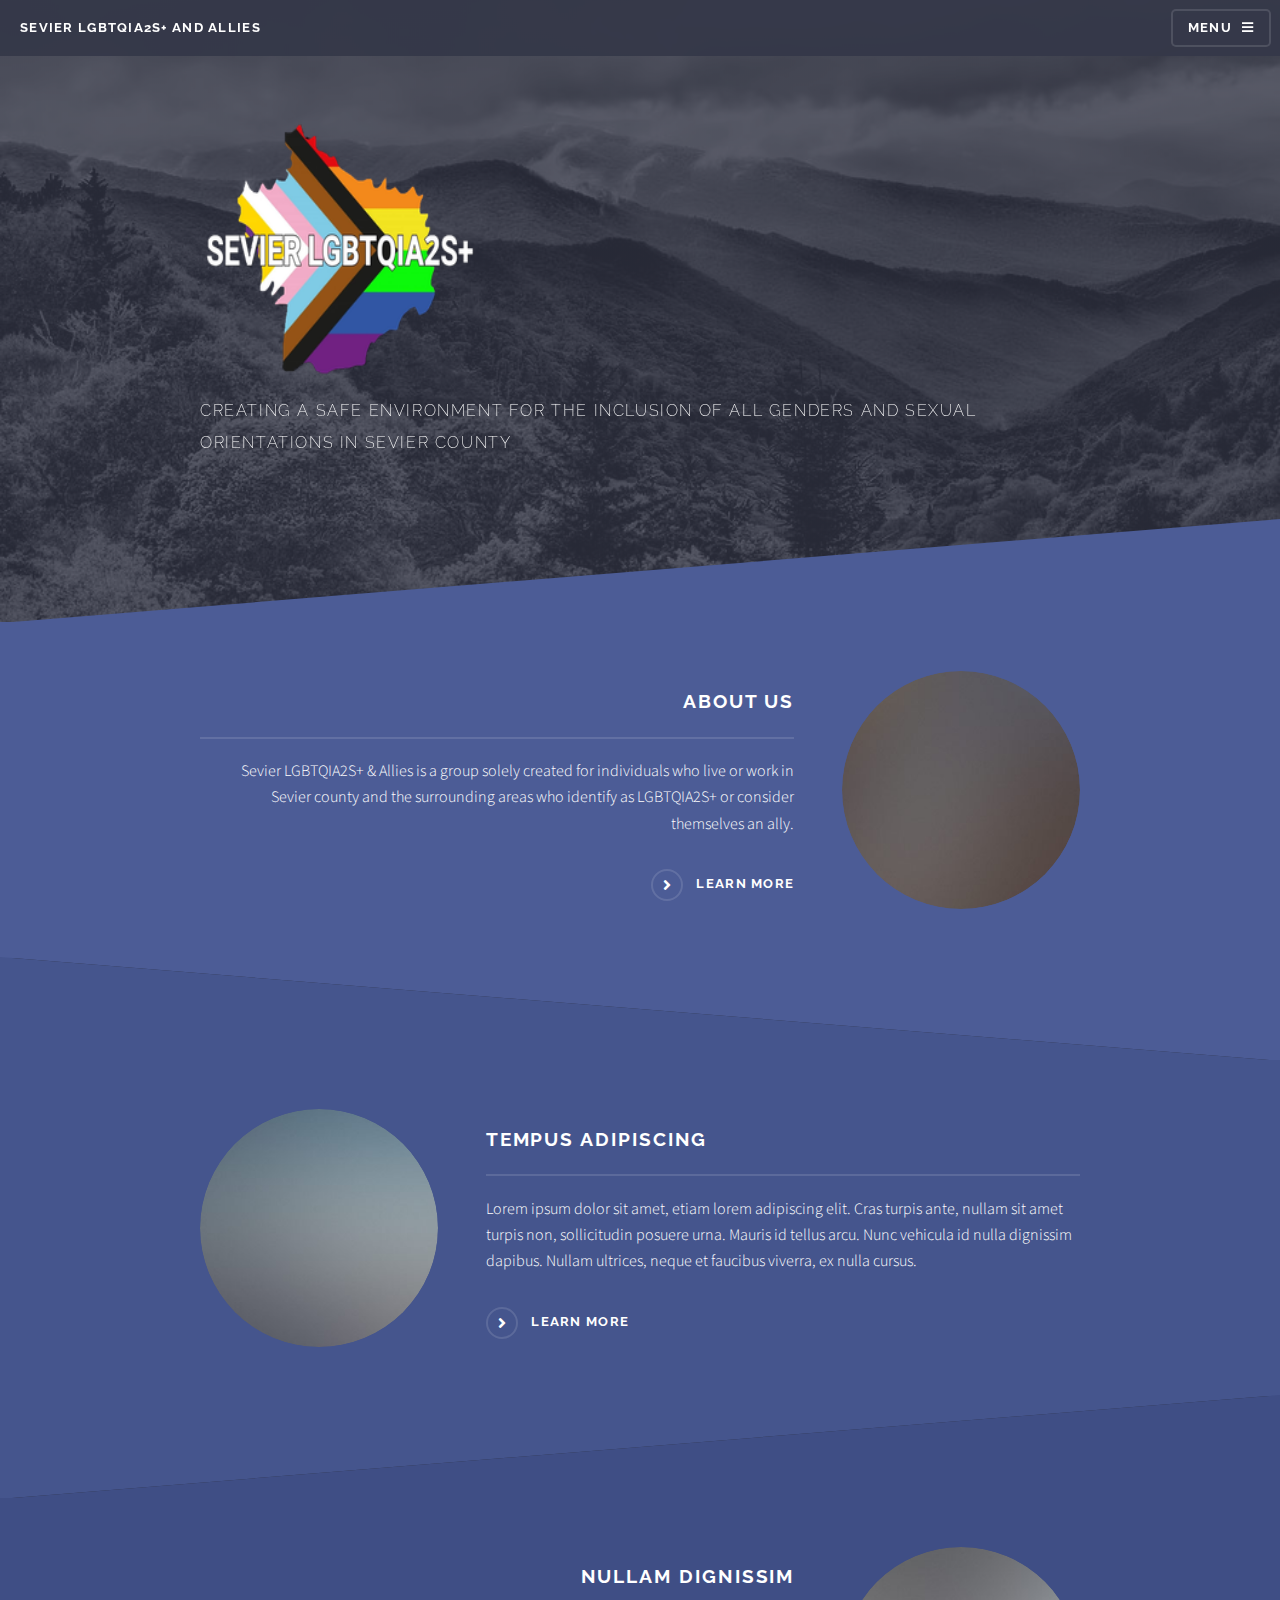
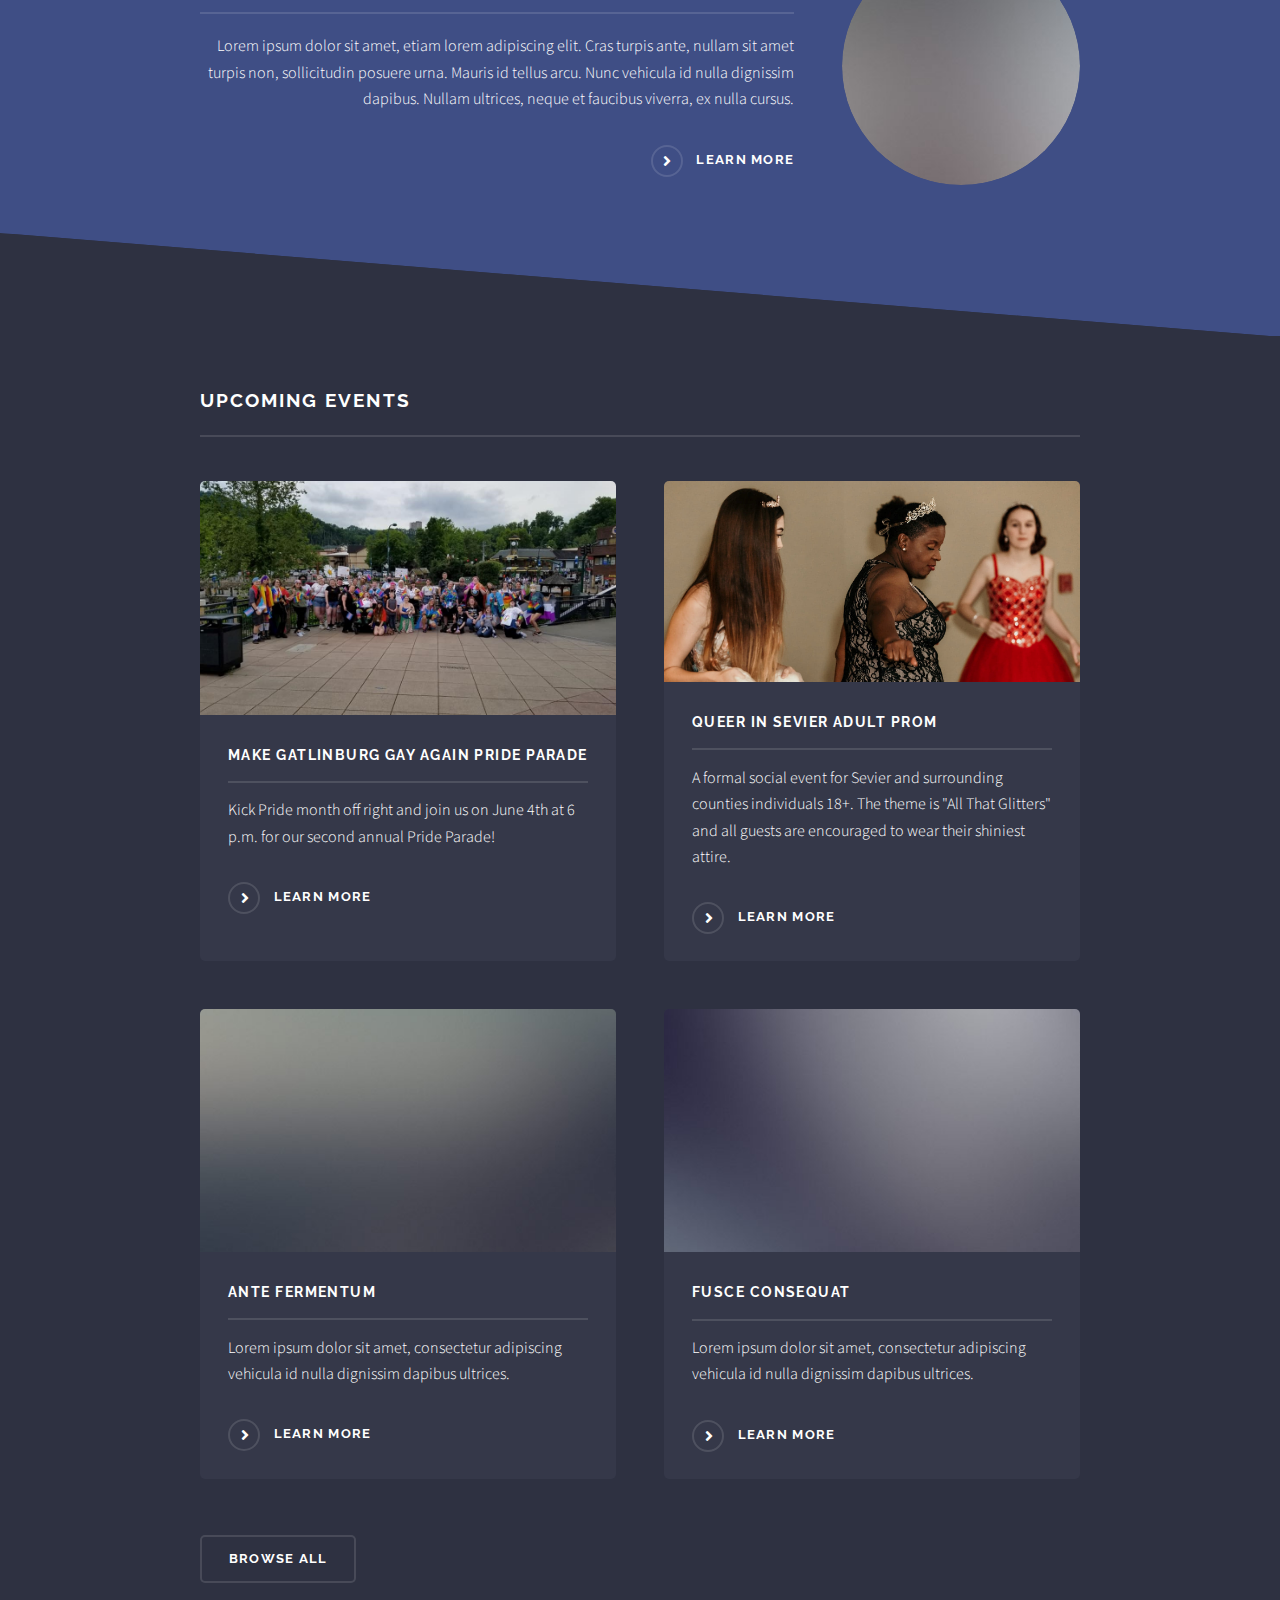
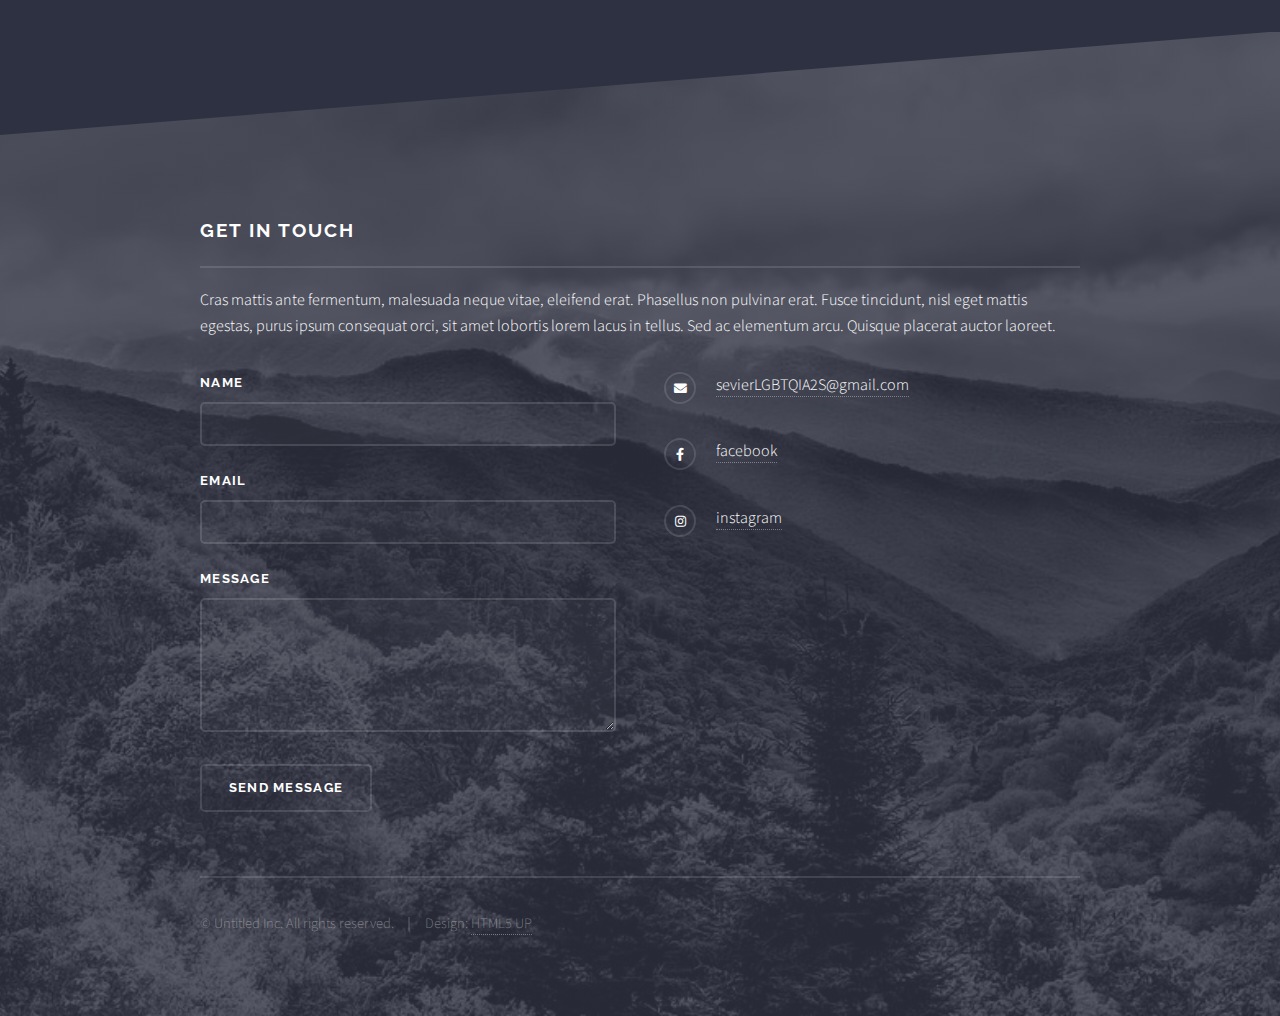
==== commit 317b9951: "added two events to the homepage" ====
--- a/Sevier LGBTQIA/index.html
+++ b/Sevier LGBTQIA/index.html
@@ -91,19 +91,19 @@
 						<!-- Four -->
 							<section id="four" class="wrapper alt style1">
 								<div class="inner">
-									<h2 class="major">Upcoming Events</h2>
+									<h2 class="major"><a href="events.html"> Upcoming Events</a></h2>
 									<section class="features">
 										<article>
-											<a href="#" class="image"><img src="images/pic04.jpg" alt="" /></a>
-											<h3 class="major">Sed feugiat lorem</h3>
-											<p>Lorem ipsum dolor sit amet, consectetur adipiscing vehicula id nulla dignissim dapibus ultrices.</p>
-											<a href="#" class="special">Learn more</a>
+											<a href="https://fb.me/e/537hA2WDi" class="image"><img src="images/makeGburgGayAgain.jpg" alt="Pride parade group photo" /></a>
+											<h3 class="major">Make Gatlinburg Gay Again Pride Parade</h3>
+											<p>Kick Pride month off right and join us on June 4th at 6 p.m. for our second annual Pride Parade!</p>
+											<a href="https://fb.me/e/537hA2WDi" class="special">Learn more</a>
 										</article>
 										<article>
-											<a href="#" class="image"><img src="images/pic05.jpg" alt="" /></a>
-											<h3 class="major">Nisl placerat</h3>
-											<p>Lorem ipsum dolor sit amet, consectetur adipiscing vehicula id nulla dignissim dapibus ultrices.</p>
-											<a href="#" class="special">Learn more</a>
+											<a href="https://fb.me/e/1ohCpo9T0" class="image"><img src="images/prideProm.jpg" alt="People dancing at a formal event" /></a>
+											<h3 class="major">Queer In Sevier Adult Prom</h3>
+											<p>A formal social event for Sevier and surrounding counties individuals 18+. The theme is "All That Glitters" and all guests are encouraged to wear their shiniest attire.</p>
+											<a href="https://fb.me/e/1ohCpo9T0" class="special">Learn more</a>
 										</article>
 										<article>
 											<a href="#" class="image"><img src="images/pic06.jpg" alt="" /></a>
